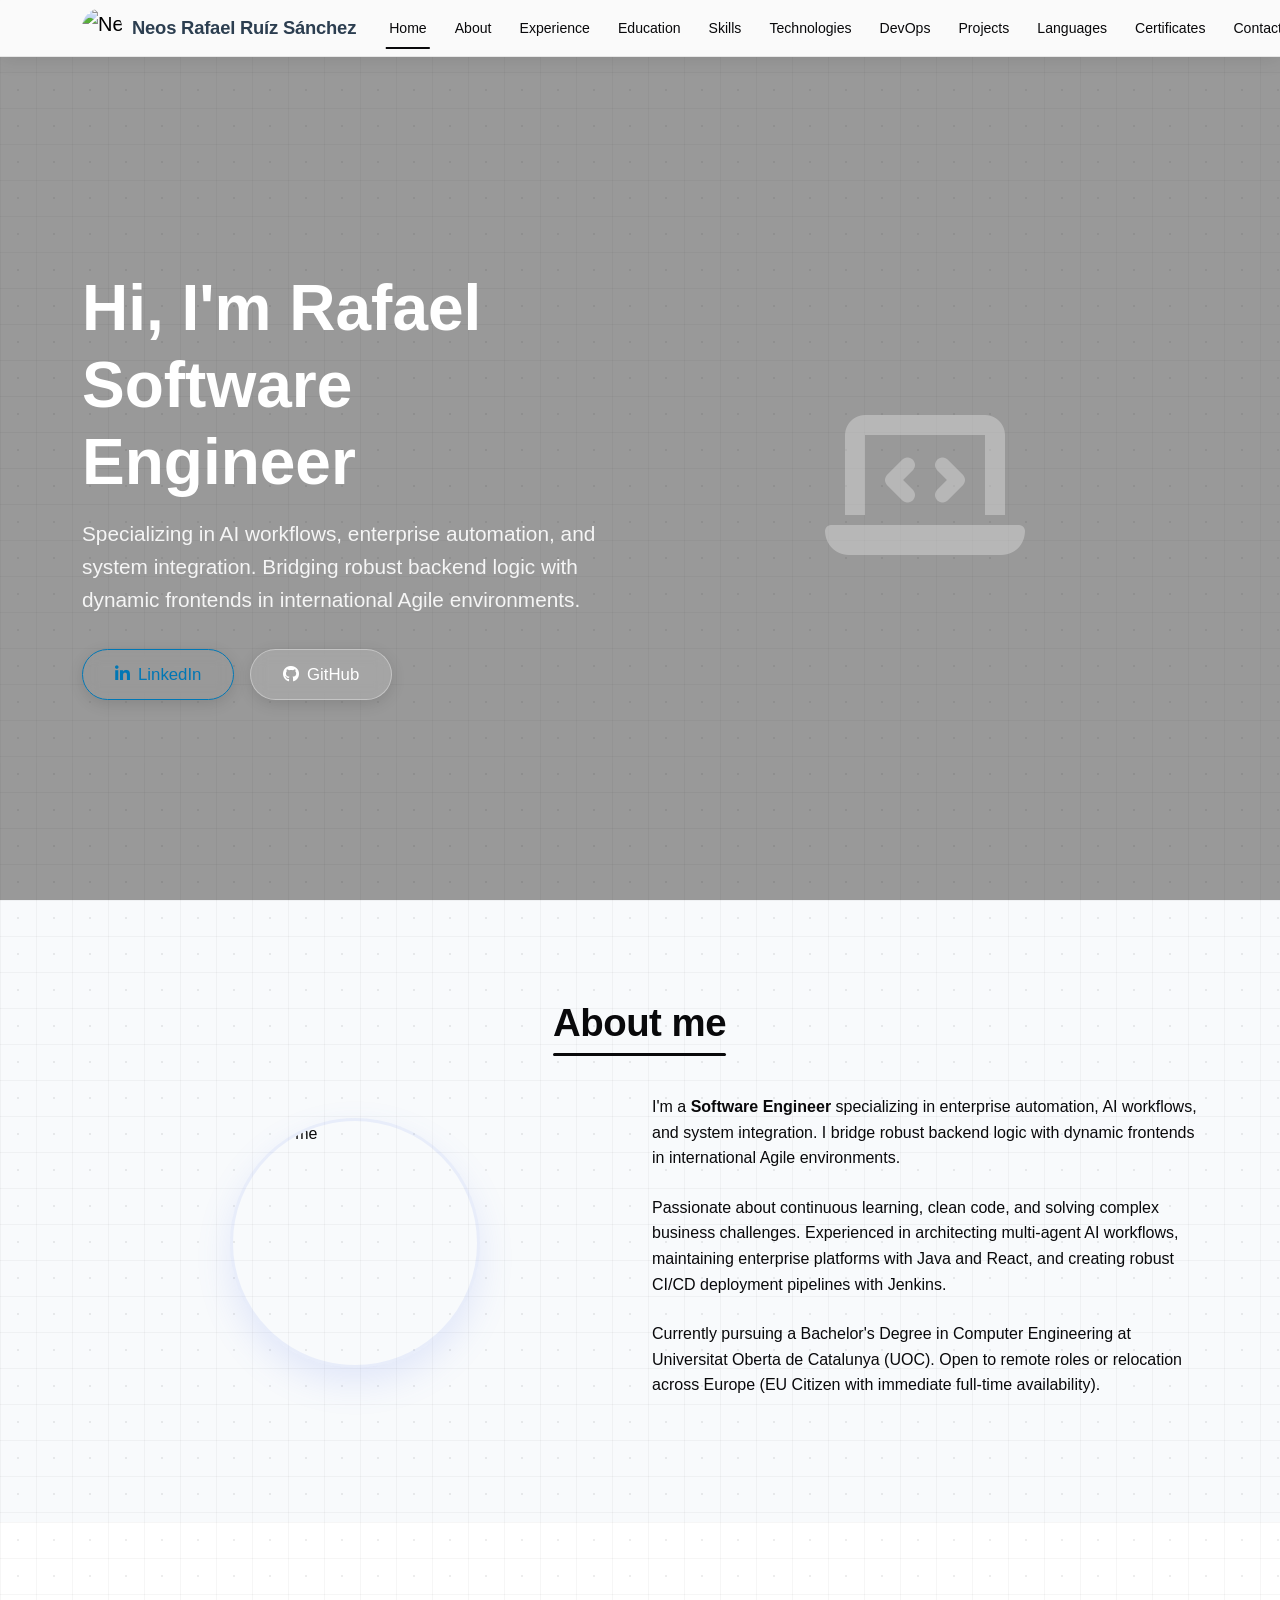
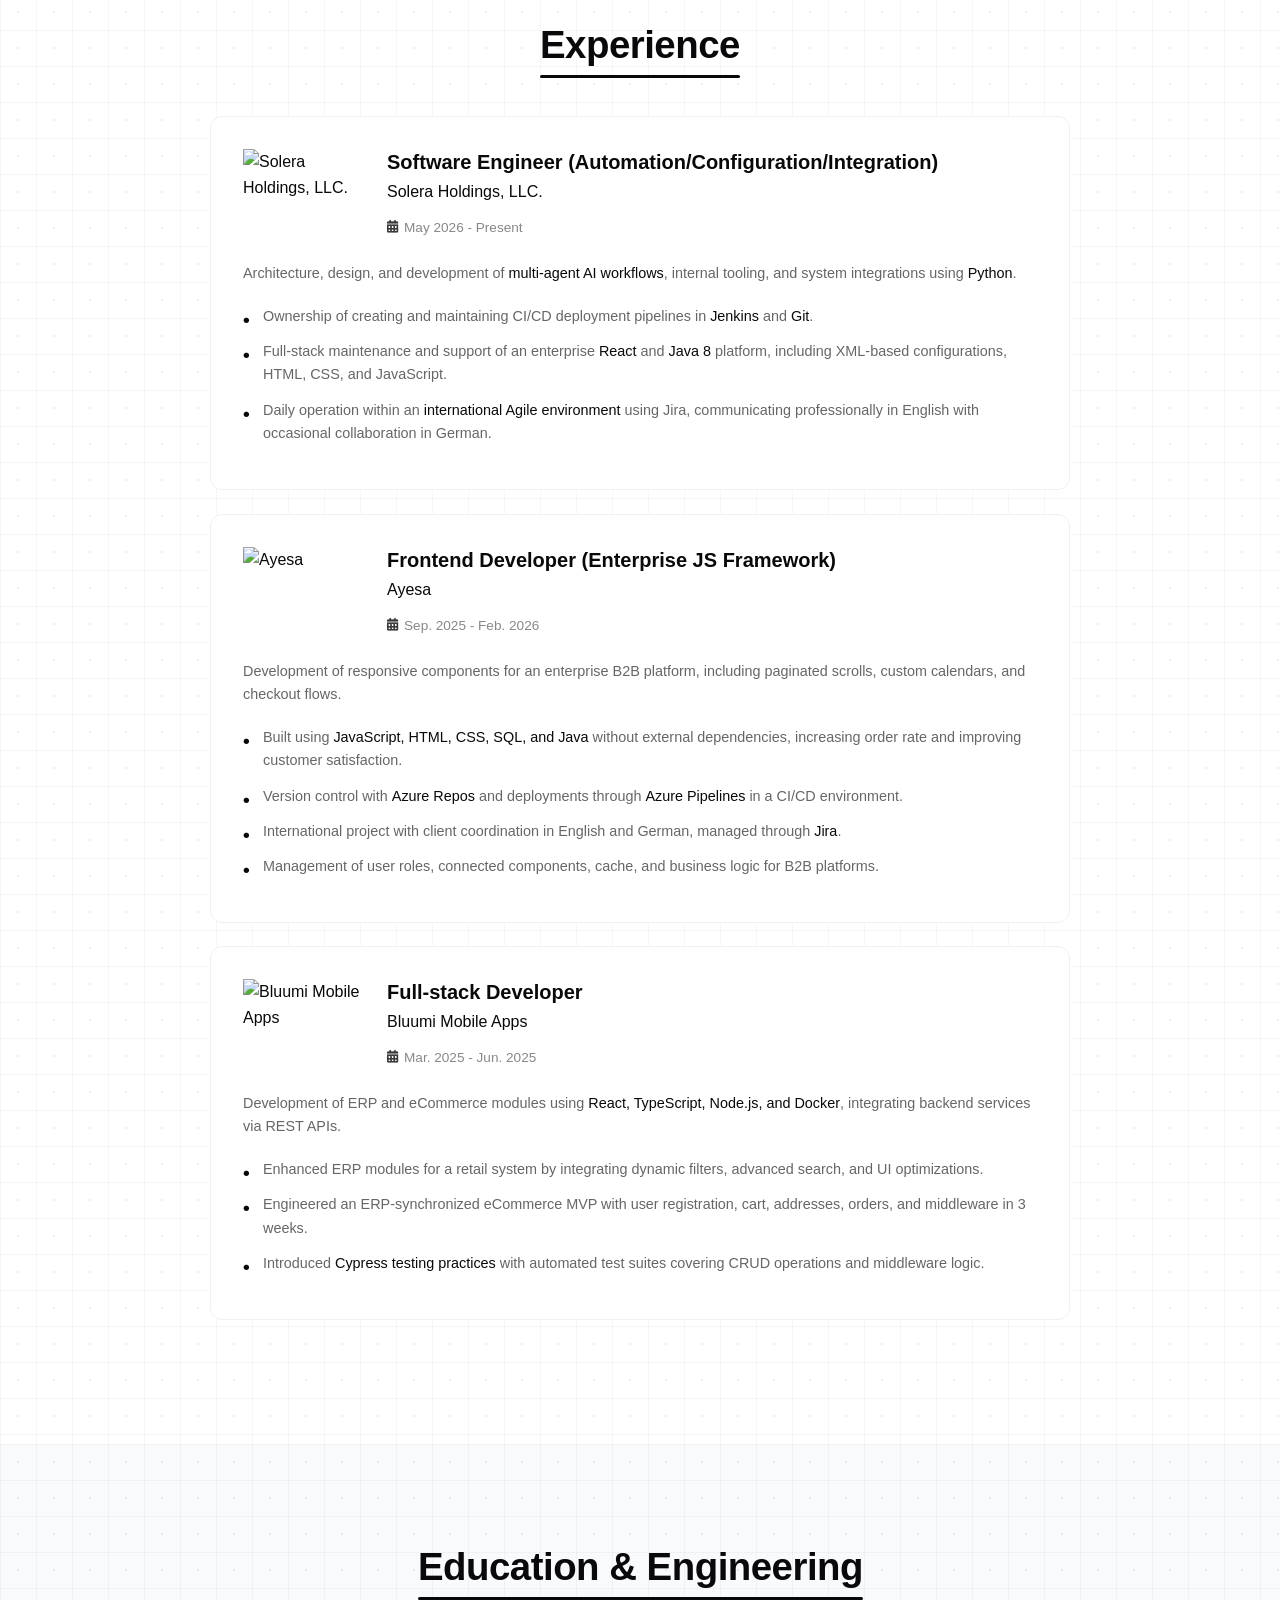
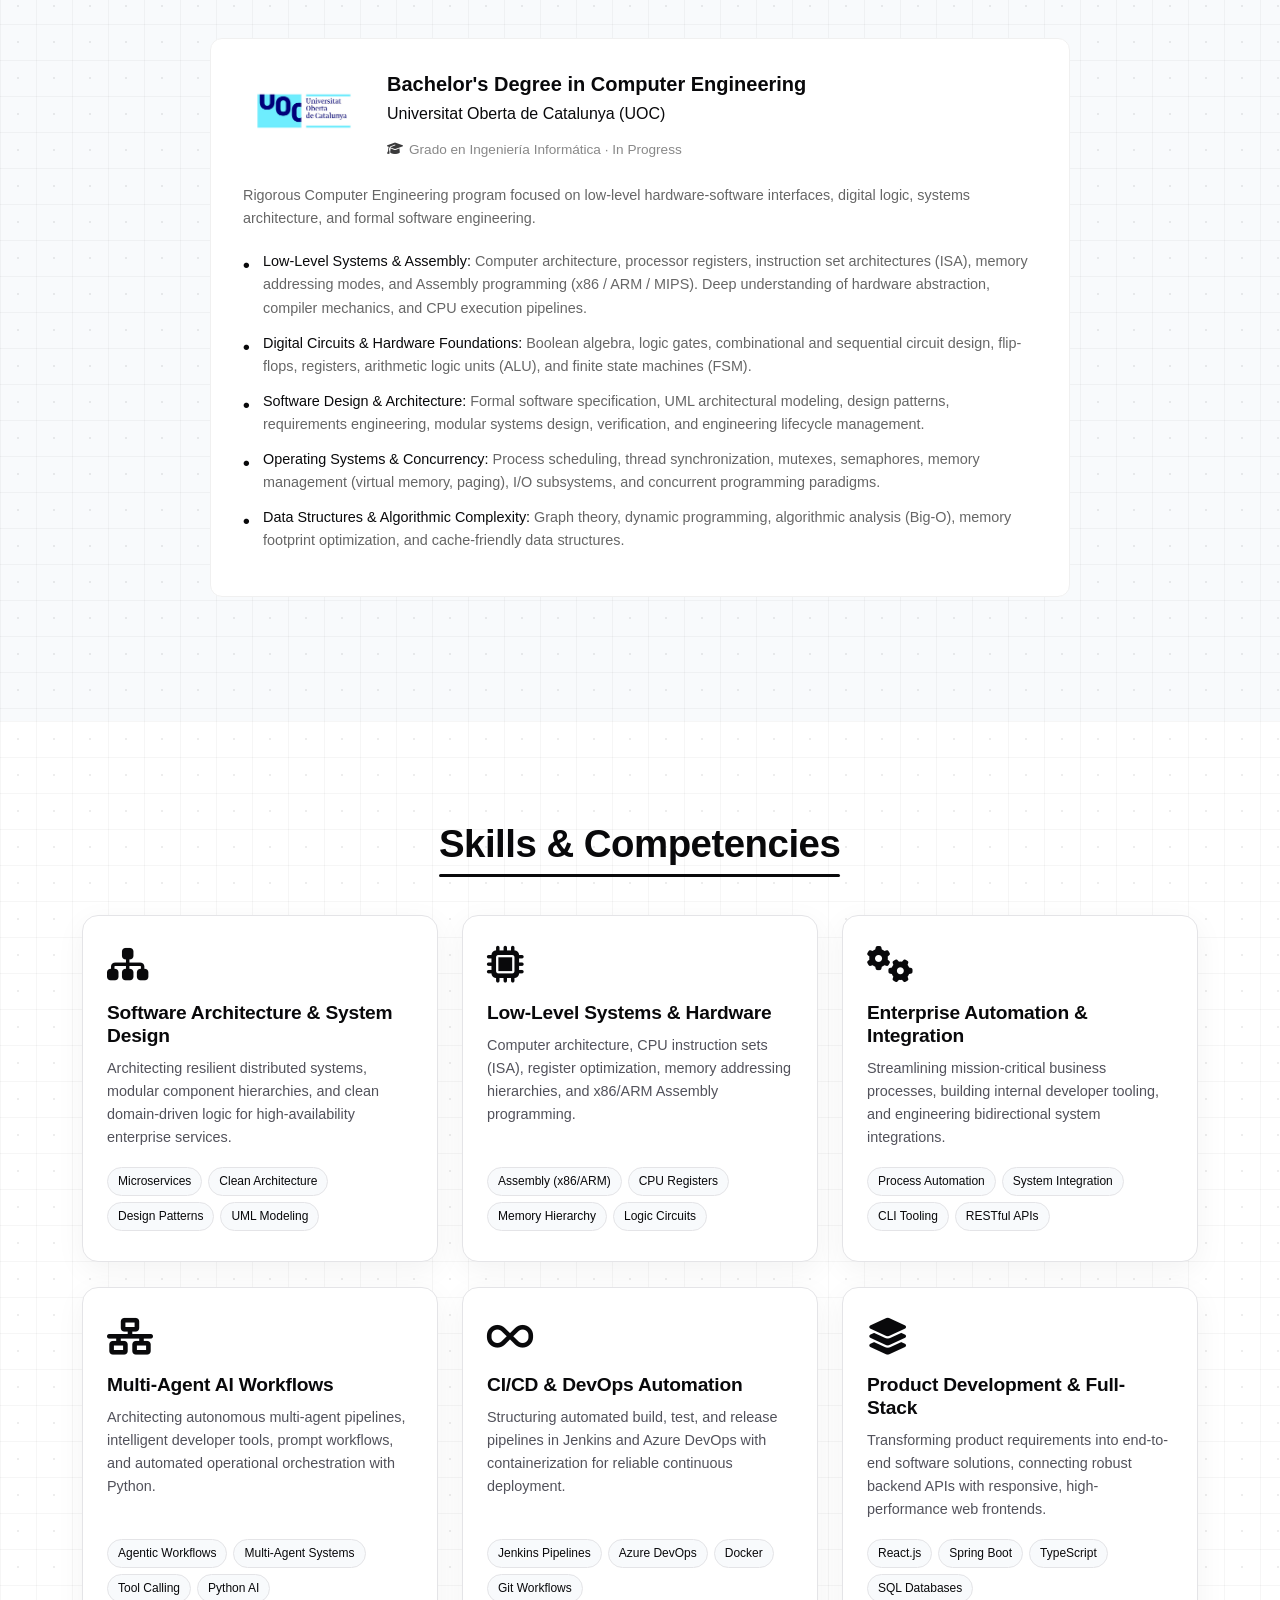
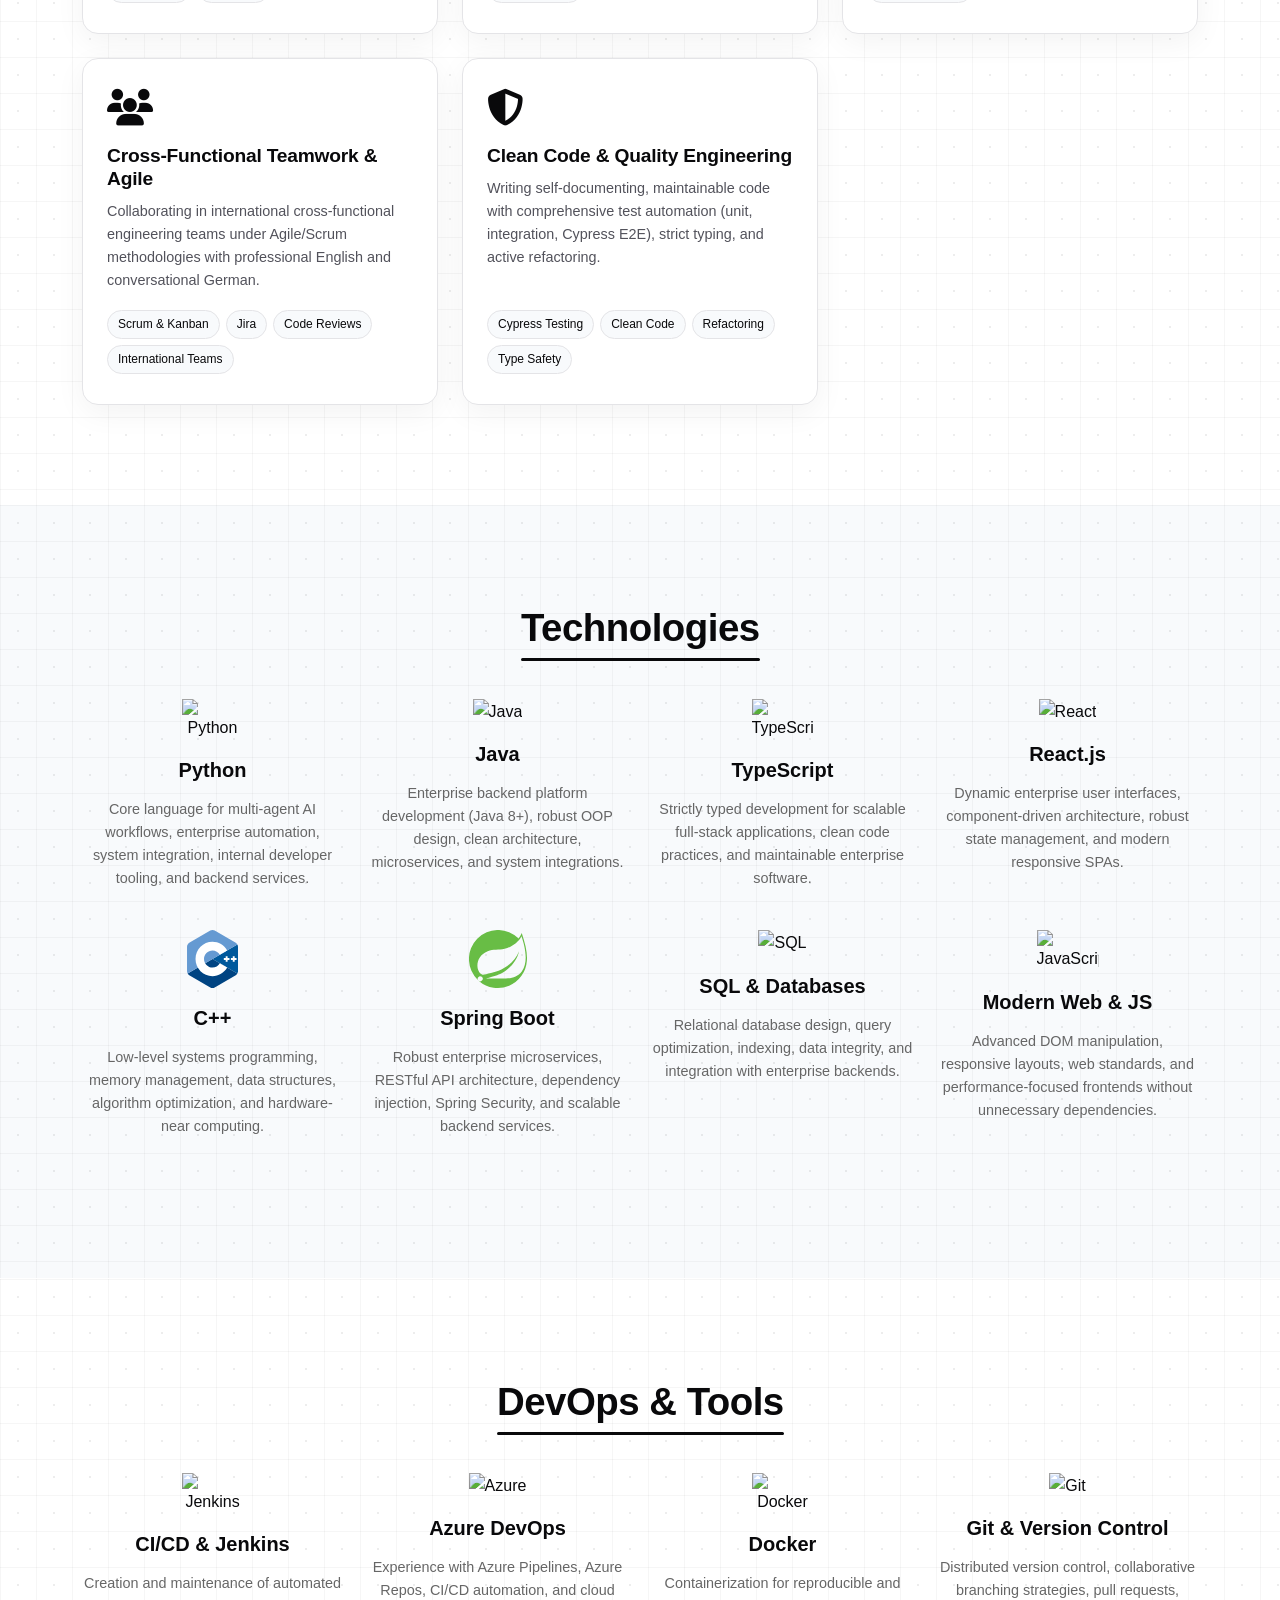
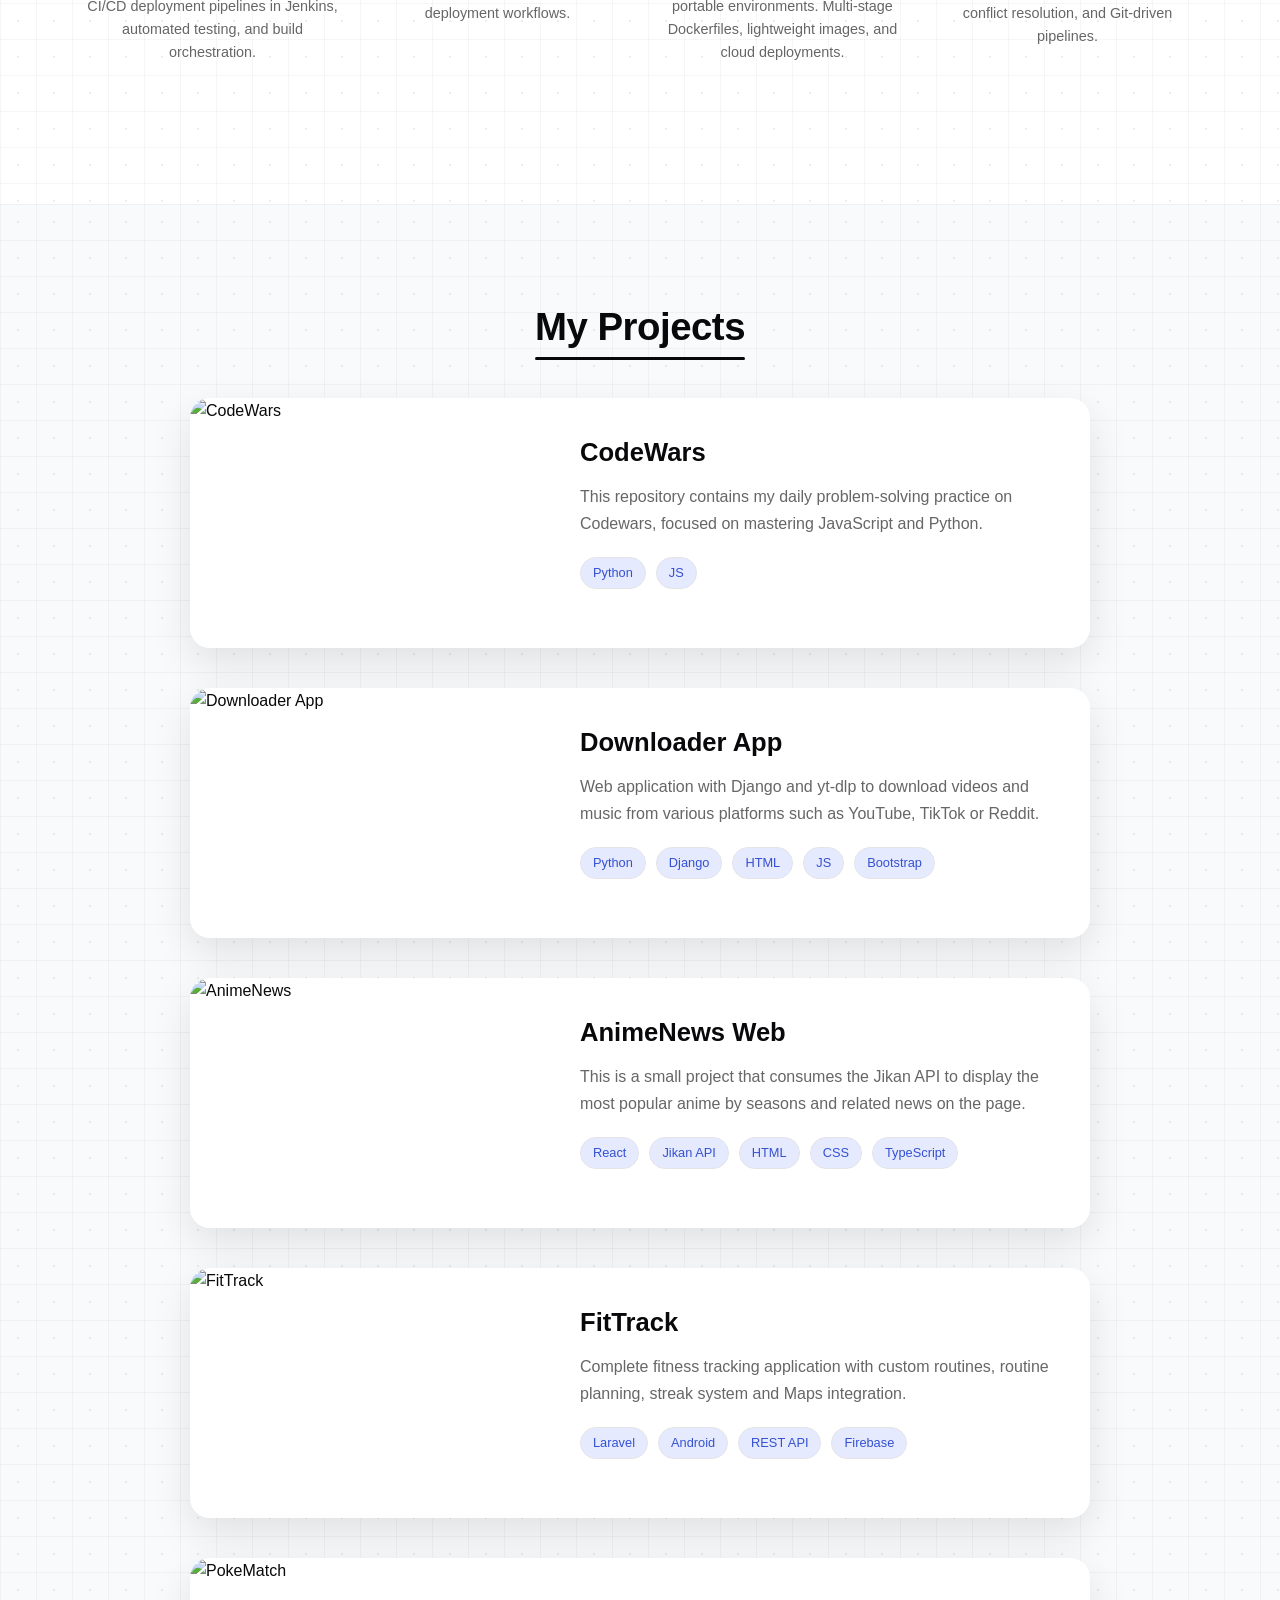
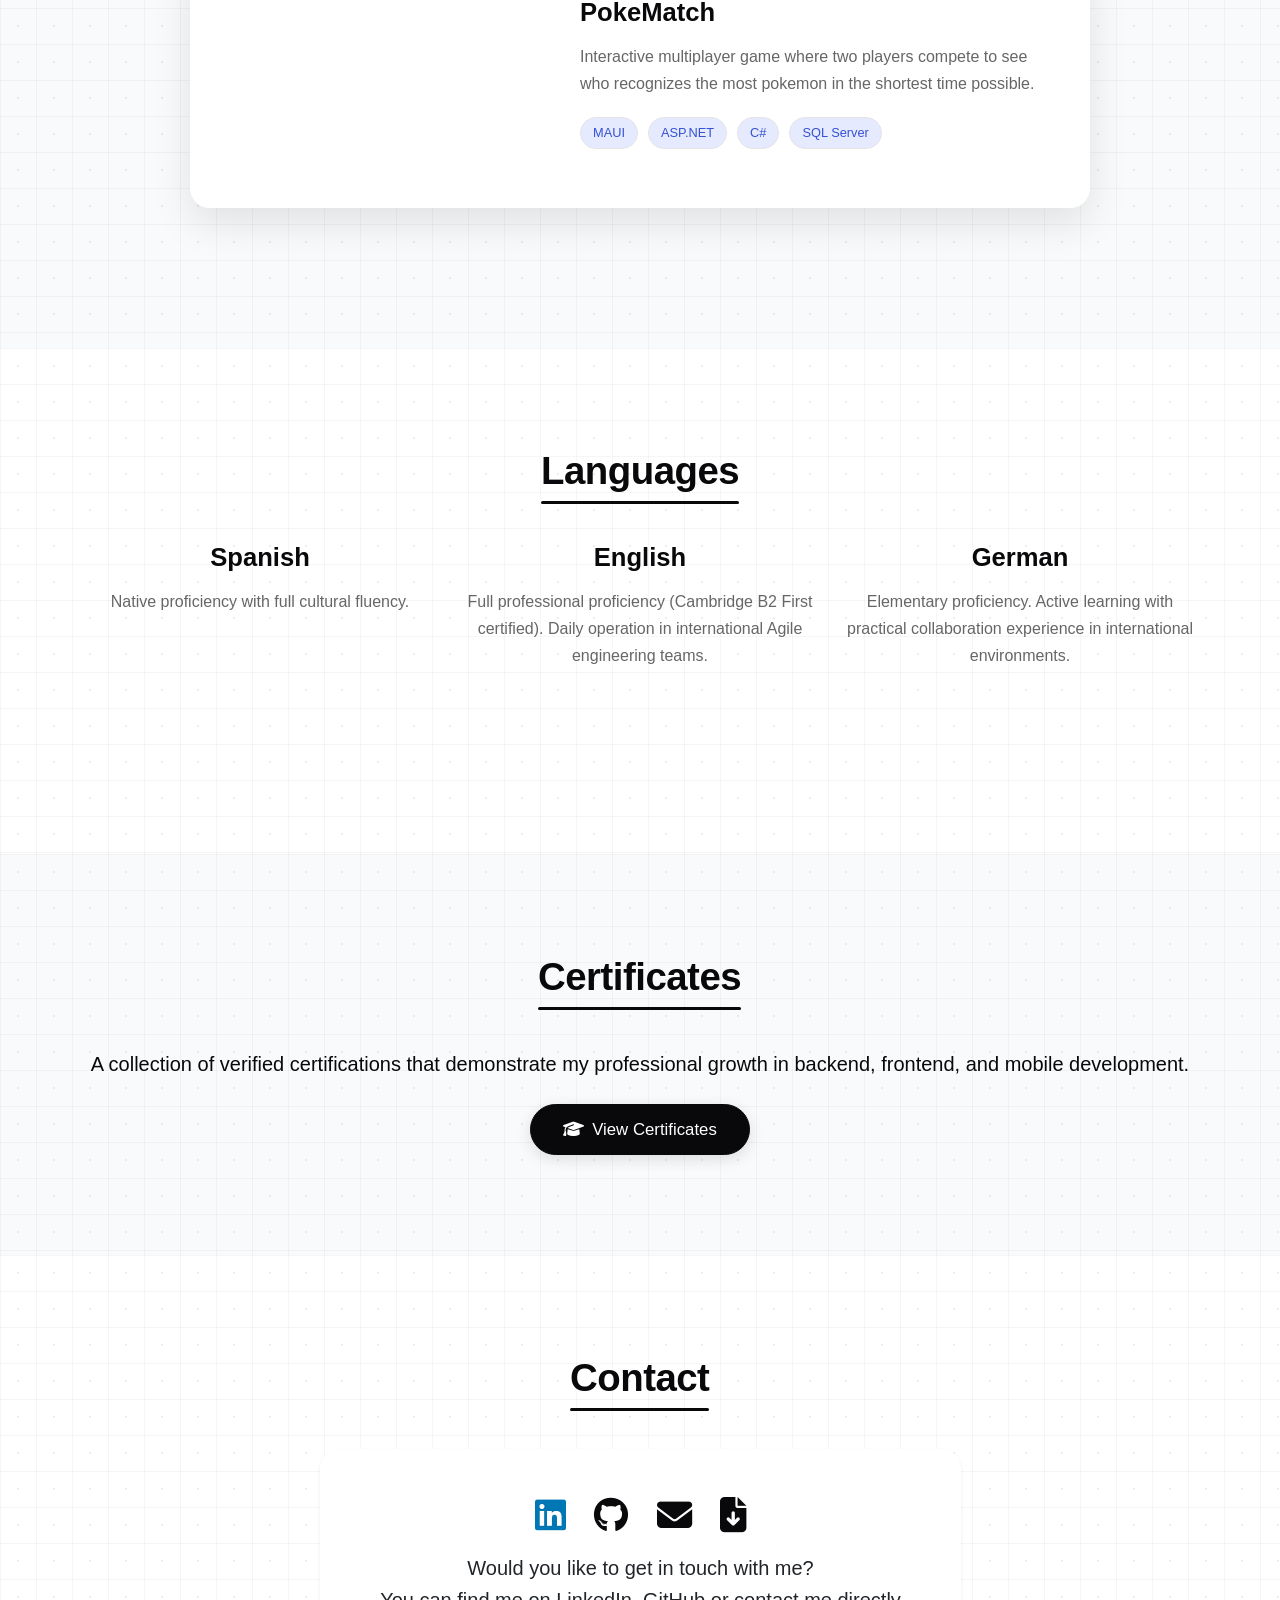
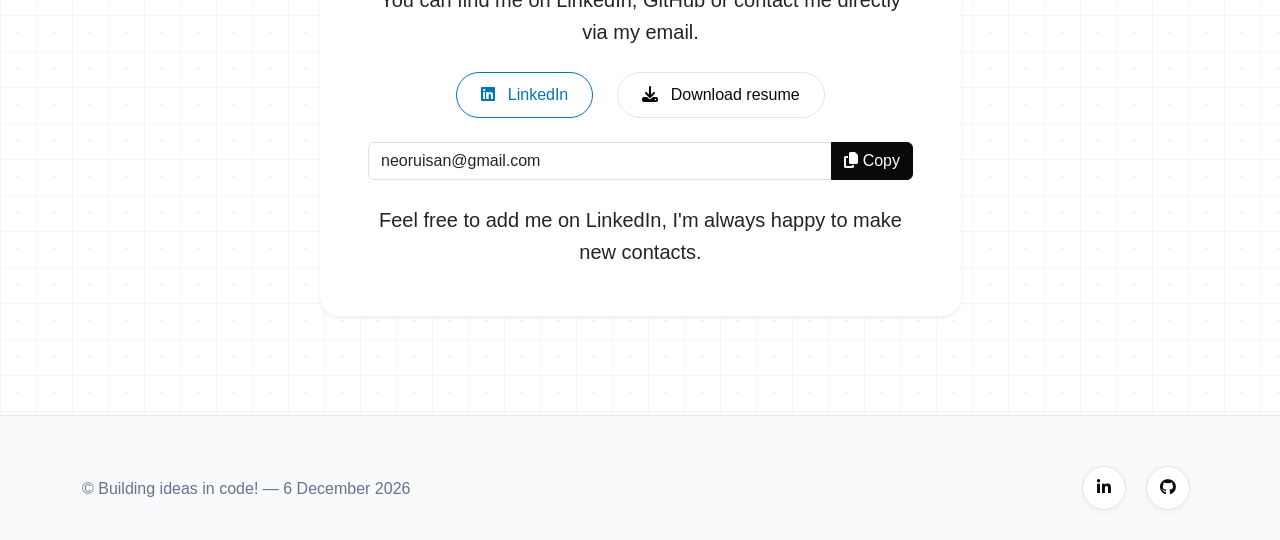
==== index.html @ b0f90d19 "Update portfolio domain and handles to neoruisan-dev, add new assets, and refine styles" ====
<!doctype html>
<html lang="en">
  <head>
    <link rel="preconnect" href="https://cdnjs.cloudflare.com" />
    <link rel="preconnect" href="https://cdn.jsdelivr.net" />

    <link rel="icon" href="img\avatarProfilePic.webp" type="image/x-icon" />
    <meta charset="UTF-8" />
    <meta name="viewport" content="width=device-width, initial-scale=1.0" />
    <meta
      name="description"
      content="Neos Rafael Ruiz Sanchez - Software Engineer specializing in AI Workflows, Enterprise Automation, Python, Java, TypeScript, and CI/CD."
    />

    <!-- Open Graph -->
    <meta
      property="og:title"
      content="Rafael Ruiz Sanchez - Software Engineer | AI Workflows & Automation"
    />
    <meta
      property="og:description"
      content="Portfolio & CV. Software Engineer specializing in AI Workflows, Enterprise Automation, Python, Java, TypeScript, and CI/CD."
    />
    <meta
      property="og:image"
      content="https://neoruisan-dev.github.io/img/socialMediaImage.webp"
    />
    <meta
      property="og:url"
      content="https://neoruisan-dev.github.io/"
    />
    <meta property="og:type" content="website" />

    <!-- Twitter Card -->
    <meta name="twitter:card" content="summary_large_image" />
    <meta name="twitter:site" content="@neoruisan-dev" />
    <meta name="twitter:creator" content="@neoruisan-dev" />
    <meta
      name="twitter:title"
      content="Rafael Ruiz Sanchez - Software Engineer | AI Workflows & Automation"
    />
    <meta name="twitter:description" content="Portfolio & CV. Software Engineer specializing in AI Workflows, Enterprise Automation, Python, Java, TypeScript, and CI/CD." />
    <meta
      name="twitter:image"
      content="https://neoruisan-dev.github.io/img/socialMediaImage.webp"
    />

    <title>Portfolio - Neos Rafael Ruiz Sanchez | Software Engineer</title>
    <link
      rel="preload"
      href="https://cdn.jsdelivr.net/npm/bootstrap@5.3.3/dist/css/bootstrap.min.css"
      as="style"
      onload="
        this.onload = null;
        this.rel = 'stylesheet';
      "
    />
    <noscript>
      <link
        rel="stylesheet"
        href="https://cdn.jsdelivr.net/npm/bootstrap@5.3.3/dist/css/bootstrap.min.css"
      />
    </noscript>

    <link
      rel="preload"
      href="https://cdnjs.cloudflare.com/ajax/libs/font-awesome/6.5.0/css/all.min.css"
      as="style"
      onload="
        this.onload = null;
        this.rel = 'stylesheet';
      "
    />
    <noscript>
      <link
        rel="stylesheet"
        href="https://cdnjs.cloudflare.com/ajax/libs/font-awesome/6.5.0/css/all.min.css"
      />
    </noscript>

    <link
      rel="stylesheet"
      href="https://cdnjs.cloudflare.com/ajax/libs/flag-icons/7.2.3/css/flag-icons.min.css"
    />
    <link rel="stylesheet" href="style.css" />

    <!-- Loading Screen style embeded because of time response -->
    <style>
      #loader-wrapper {
          position: fixed;
          top: 0;
          left: 0;
          width: 100%;
          height: 100%;
          background-color: #ffffff;
          display: flex;
          justify-content: center;
          align-items: center;
          z-index: 9999;
          transition: opacity 0.5s ease; /* fading transition  */
      }

      .loader-icon {
          opacity: 0; 
          animation: 
              fadeIn 0.5s ease-out forwards 0.3s, 
              pulse 1.5s infinite ease-in-out 0.8s;
      }
      @keyframes fadeIn {
          from { opacity: 0; transform: scale(0.8); }
          to { opacity: 1; transform: scale(1); }
      }
      @keyframes pulse {
          0% { transform: scale(1); }
          50% { transform: scale(1.1); }
          100% { transform: scale(1); }
      }
    </style>

  </head>

  <!-- Loading Screen -->
  <div id="loader-wrapper">
        <div class="loader-icon">
            <img src="img/avatarProfilePic.webp" alt="loading" width="50">
        </div>
  </div>

  <body>
    <nav class="navbar navbar-expand-lg navbar-light">
      <div class="container">
        <a class="navbar-brand" href="#home">
          <img
            src="img/profilePic.webp"
            alt="Neos Rafael Ruíz Sánchez"
            class="rounded-circle profile-pic"
          />
          <span class="brand-name">Neos Rafael Ruíz Sánchez</span>
        </a>
        <button
          class="navbar-toggler"
          type="button"
          data-bs-toggle="collapse"
          data-bs-target="#navbarNav"
          aria-label="Abrir menú de navegación"
        >
          <span class="navbar-toggler-icon"></span>
        </button>
        <div class="collapse navbar-collapse" id="navbarNav">
          <ul class="navbar-nav ms-auto">
            <li class="nav-item">
              <a class="nav-link" href="#home">Home</a>
            </li>
            <li class="nav-item">
              <a class="nav-link" href="#about">About</a>
            </li>
            <li class="nav-item">
              <a class="nav-link" href="#experience">Experience</a>
            </li>
            <li class="nav-item">
              <a class="nav-link" href="#education">Education</a>
            </li>
            <li class="nav-item">
              <a class="nav-link" href="#skills">Skills</a>
            </li>
            <li class="nav-item">
              <a class="nav-link" href="#technologies">Technologies</a>
            </li>
            <li class="nav-item">
              <a class="nav-link" href="#devops">DevOps</a>
            </li>
            <li class="nav-item">
              <a class="nav-link" href="#portfolio">Projects</a>
            </li>
            <li class="nav-item">
              <a class="nav-link" href="#languages">Languages</a>
            </li>
            <li class="nav-item">
              <a class="nav-link" href="#certificates">Certificates</a>
            </li>
            <li class="nav-item">
              <a class="nav-link" href="#contact">Contact</a>
            </li>
            <li class="nav-item">
              <a
                class="nav-link"
                href="es/index.html"
                title="Switch to Spanish"
              >
                <span class="fi fi-es"></span>
              </a>
            </li>
          </ul>
        </div>
      </div>
    </nav>

    <section id="home" class="hero">
      <div class="container">
        <div class="row align-items-center">
          <div class="col-lg-6">
            <div class="hero-content">
              <h1>Hi, I'm Rafael<br /><span>Software Engineer</span></h1>
              <p class="lead">
                Specializing in AI workflows, enterprise automation, and system integration.
                Bridging robust backend logic with dynamic frontends in international Agile environments.
              </p>
              <div class="d-flex gap-3 mt-4">
                <a
                  href="https://www.linkedin.com/in/neos-rafael-ru%C3%ADz-s%C3%A1nchez-542453314/"
                  target="_blank"
                  rel="noopener"
                  class="btn btn-hero btn-linkedin"
                >
                  <i class="fab fa-linkedin-in me-2"></i> LinkedIn
                </a>
                <a
                  href="https://github.com/neoruisan-dev"
                  target="_blank"
                  rel="noopener"
                  class="btn btn-hero btn-github"
                >
                  <i class="fab fa-github me-2"></i> GitHub
                </a>
              </div>
            </div>
          </div>
          <div
            class="col-lg-6 d-flex justify-content-center align-items-center"
          >
            <div class="hero-image">
              <i class="fas fa-laptop-code icon-blur"></i>
            </div>
          </div>
        </div>
      </div>
    </section>

    <section id="about" class="section-padding">
      <h2 class="section-title fade-in">About me</h2>
      <div class="container">
        <div class="row align-items-center">
          <div class="col-lg-6 fade-in">
            <img
              src="img/profilePic.webp"
              alt="About me"
              class="img-fluid about-img"
            />
          </div>
          <div class="col-lg-6 fade-in">
            <p class="mb-4">
              I'm a <strong>Software Engineer</strong> specializing in enterprise automation,
              AI workflows, and system integration. I bridge robust backend logic with dynamic
              frontends in international Agile environments.
            </p>
            <p class="mb-4">
              Passionate about continuous learning, clean code, and solving complex business
              challenges. Experienced in architecting multi-agent AI workflows, maintaining enterprise
              platforms with Java and React, and creating robust CI/CD deployment pipelines with Jenkins.
            </p>
            <p class="mb-4">
              Currently pursuing a Bachelor's Degree in Computer Engineering at Universitat Oberta de
              Catalunya (UOC). Open to remote roles or relocation across Europe (EU Citizen with immediate
              full-time availability).
            </p>
          </div>
        </div>
      </div>
    </section>

    <section id="experience" class="section-padding">
      <div class="container">
        <h2 class="section-title fade-in">Experience</h2>
        <div class="experience-timeline">
          <!-- Solera Holdings, LLC. -->
          <div class="experience-item fade-in">
            <div class="experience-header">
              <img
                src="img/solera.svg"
                alt="Solera Holdings, LLC."
                class="company-logo"
              />
              <div class="experience-info">
                <h3>Software Engineer (Automation/Configuration/Integration)</h3>
                <div class="company-name">Solera Holdings, LLC.</div>
                <div class="experience-meta">
                  <div class="meta-item">
                    <i class="fas fa-calendar-alt"></i>
                    <span>May 2026 - Present</span>
                  </div>
                </div>
              </div>
            </div>
            <div class="experience-description">
              <p>
                Architecture, design, and development of <strong>multi-agent AI workflows</strong>,
                internal tooling, and system integrations using <strong>Python</strong>.
              </p>
              <ul>
                <li>
                  Ownership of creating and maintaining CI/CD deployment pipelines in
                  <strong>Jenkins</strong> and <strong>Git</strong>.
                </li>
                <li>
                  Full-stack maintenance and support of an enterprise
                  <strong>React</strong> and <strong>Java 8</strong> platform, including
                  XML-based configurations, HTML, CSS, and JavaScript.
                </li>
                <li>
                  Daily operation within an <strong>international Agile environment</strong>
                  using Jira, communicating professionally in English with occasional collaboration in German.
                </li>
              </ul>
            </div>
          </div>

          <!-- Ayesa -->
          <div class="experience-item fade-in">
            <div class="experience-header">
              <img src="img/ayesa.webp" alt="Ayesa" class="company-logo" />
              <div class="experience-info">
                <h3>Frontend Developer (Enterprise JS Framework)</h3>
                <div class="company-name">Ayesa</div>
                <div class="experience-meta">
                  <div class="meta-item">
                    <i class="fas fa-calendar-alt"></i>
                    <span>Sep. 2025 - Feb. 2026</span>
                  </div>
                </div>
              </div>
            </div>
            <div class="experience-description">
              <p>
                Development of responsive components for an enterprise B2B platform,
                including paginated scrolls, custom calendars, and checkout flows.
              </p>

              <ul>
                <li>
                  Built using <strong>JavaScript, HTML, CSS, SQL, and Java</strong>
                  without external dependencies, increasing order rate and improving customer satisfaction.
                </li>
                <li>
                  Version control with <strong>Azure Repos</strong> and deployments through
                  <strong>Azure Pipelines</strong> in a CI/CD environment.
                </li>
                <li>
                  International project with client coordination in English and German, managed through <strong>Jira</strong>.
                </li>
                <li>
                  Management of user roles, connected components, cache, and business logic for B2B platforms.
                </li>
              </ul>
            </div>
          </div>

          <!-- Bluumi Mobile Apps -->
          <div class="experience-item fade-in">
            <div class="experience-header">
              <img
                src="img/bluumi.webp"
                alt="Bluumi Mobile Apps"
                class="company-logo"
              />
              <div class="experience-info">
                <h3>Full-stack Developer</h3>
                <div class="company-name">Bluumi Mobile Apps</div>
                <div class="experience-meta">
                  <div class="meta-item">
                    <i class="fas fa-calendar-alt"></i>
                    <span>Mar. 2025 - Jun. 2025</span>
                  </div>
                </div>
              </div>
            </div>
            <div class="experience-description">
              <p>
                Development of ERP and eCommerce modules using
                <strong>React, TypeScript, Node.js, and Docker</strong>,
                integrating backend services via REST APIs.
              </p>
              <ul>
                <li>
                  Enhanced ERP modules for a retail system by integrating dynamic filters, advanced search, and UI optimizations.
                </li>
                <li>
                  Engineered an ERP-synchronized eCommerce MVP with user registration, cart, addresses, orders, and middleware in 3 weeks.
                </li>
                <li>
                  Introduced <strong>Cypress testing practices</strong> with automated test suites covering CRUD operations and middleware logic.
                </li>
              </ul>
            </div>
          </div>
        </div>
      </div>
    </section>

    <section id="education" class="section-padding fade-in">
      <div class="container">
        <h2 class="section-title fade-in">Education & Engineering</h2>
        <div class="education-timeline">
          <div class="experience-item fade-in">
            <div class="experience-header">
              <img
                src="img/uoc.jpg"
                alt="Universitat Oberta de Catalunya"
                class="company-logo"
              />
              <div class="experience-info">
                <h3>Bachelor's Degree in Computer Engineering</h3>
                <div class="company-name">Universitat Oberta de Catalunya (UOC)</div>
                <div class="experience-meta">
                  <div class="meta-item">
                    <i class="fas fa-graduation-cap"></i>
                    <span>Grado en Ingeniería Informática · In Progress</span>
                  </div>
                </div>
              </div>
            </div>
            <div class="experience-description">
              <p>
                Rigorous Computer Engineering program focused on low-level hardware-software interfaces,
                digital logic, systems architecture, and formal software engineering.
              </p>
              <ul>
                <li>
                  <strong>Low-Level Systems & Assembly:</strong> Computer architecture, processor registers, instruction set architectures (ISA), memory addressing modes, and Assembly programming (x86 / ARM / MIPS). Deep understanding of hardware abstraction, compiler mechanics, and CPU execution pipelines.
                </li>
                <li>
                  <strong>Digital Circuits & Hardware Foundations:</strong> Boolean algebra, logic gates, combinational and sequential circuit design, flip-flops, registers, arithmetic logic units (ALU), and finite state machines (FSM).
                </li>
                <li>
                  <strong>Software Design & Architecture:</strong> Formal software specification, UML architectural modeling, design patterns, requirements engineering, modular systems design, verification, and engineering lifecycle management.
                </li>
                <li>
                  <strong>Operating Systems & Concurrency:</strong> Process scheduling, thread synchronization, mutexes, semaphores, memory management (virtual memory, paging), I/O subsystems, and concurrent programming paradigms.
                </li>
                <li>
                  <strong>Data Structures & Algorithmic Complexity:</strong> Graph theory, dynamic programming, algorithmic analysis (Big-O), memory footprint optimization, and cache-friendly data structures.
                </li>
              </ul>
            </div>
          </div>
        </div>
      </div>
    </section>

    <section id="skills" class="section-padding fade-in">
      <div class="container text-center">
        <h2 class="section-title fade-in">Skills & Competencies</h2>
        <div class="skills-grid">
          <!-- Card 1: Software Architecture -->
          <div class="skill-card fade-in">
            <div class="text-start">
              <i class="fas fa-sitemap skill-card-icon"></i>
              <h3 class="skill-card-title">Software Architecture & System Design</h3>
              <p class="skill-card-desc">
                Architecting resilient distributed systems, modular component hierarchies, and clean domain-driven logic for high-availability enterprise services.
              </p>
            </div>
            <div class="skill-card-tags">
              <span class="skill-card-badge">Microservices</span>
              <span class="skill-card-badge">Clean Architecture</span>
              <span class="skill-card-badge">Design Patterns</span>
              <span class="skill-card-badge">UML Modeling</span>
            </div>
          </div>

          <!-- Card 2: Low-Level Systems -->
          <div class="skill-card fade-in">
            <div class="text-start">
              <i class="fas fa-microchip skill-card-icon"></i>
              <h3 class="skill-card-title">Low-Level Systems & Hardware</h3>
              <p class="skill-card-desc">
                Computer architecture, CPU instruction sets (ISA), register optimization, memory addressing hierarchies, and x86/ARM Assembly programming.
              </p>
            </div>
            <div class="skill-card-tags">
              <span class="skill-card-badge">Assembly (x86/ARM)</span>
              <span class="skill-card-badge">CPU Registers</span>
              <span class="skill-card-badge">Memory Hierarchy</span>
              <span class="skill-card-badge">Logic Circuits</span>
            </div>
          </div>

          <!-- Card 3: Enterprise Automation -->
          <div class="skill-card fade-in">
            <div class="text-start">
              <i class="fas fa-cogs skill-card-icon"></i>
              <h3 class="skill-card-title">Enterprise Automation & Integration</h3>
              <p class="skill-card-desc">
                Streamlining mission-critical business processes, building internal developer tooling, and engineering bidirectional system integrations.
              </p>
            </div>
            <div class="skill-card-tags">
              <span class="skill-card-badge">Process Automation</span>
              <span class="skill-card-badge">System Integration</span>
              <span class="skill-card-badge">CLI Tooling</span>
              <span class="skill-card-badge">RESTful APIs</span>
            </div>
          </div>

          <!-- Card 4: Multi-Agent AI -->
          <div class="skill-card fade-in">
            <div class="text-start">
              <i class="fas fa-network-wired skill-card-icon"></i>
              <h3 class="skill-card-title">Multi-Agent AI Workflows</h3>
              <p class="skill-card-desc">
                Architecting autonomous multi-agent pipelines, intelligent developer tools, prompt workflows, and automated operational orchestration with Python.
              </p>
            </div>
            <div class="skill-card-tags">
              <span class="skill-card-badge">Agentic Workflows</span>
              <span class="skill-card-badge">Multi-Agent Systems</span>
              <span class="skill-card-badge">Tool Calling</span>
              <span class="skill-card-badge">Python AI</span>
            </div>
          </div>

          <!-- Card 5: CI/CD & DevOps -->
          <div class="skill-card fade-in">
            <div class="text-start">
              <i class="fas fa-infinity skill-card-icon"></i>
              <h3 class="skill-card-title">CI/CD & DevOps Automation</h3>
              <p class="skill-card-desc">
                Structuring automated build, test, and release pipelines in Jenkins and Azure DevOps with containerization for reliable continuous deployment.
              </p>
            </div>
            <div class="skill-card-tags">
              <span class="skill-card-badge">Jenkins Pipelines</span>
              <span class="skill-card-badge">Azure DevOps</span>
              <span class="skill-card-badge">Docker</span>
              <span class="skill-card-badge">Git Workflows</span>
            </div>
          </div>

          <!-- Card 6: Product Development -->
          <div class="skill-card fade-in">
            <div class="text-start">
              <i class="fas fa-layer-group skill-card-icon"></i>
              <h3 class="skill-card-title">Product Development & Full-Stack</h3>
              <p class="skill-card-desc">
                Transforming product requirements into end-to-end software solutions, connecting robust backend APIs with responsive, high-performance web frontends.
              </p>
            </div>
            <div class="skill-card-tags">
              <span class="skill-card-badge">React.js</span>
              <span class="skill-card-badge">Spring Boot</span>
              <span class="skill-card-badge">TypeScript</span>
              <span class="skill-card-badge">SQL Databases</span>
            </div>
          </div>

          <!-- Card 7: Cross-Functional Teamwork -->
          <div class="skill-card fade-in">
            <div class="text-start">
              <i class="fas fa-users skill-card-icon"></i>
              <h3 class="skill-card-title">Cross-Functional Teamwork & Agile</h3>
              <p class="skill-card-desc">
                Collaborating in international cross-functional engineering teams under Agile/Scrum methodologies with professional English and conversational German.
              </p>
            </div>
            <div class="skill-card-tags">
              <span class="skill-card-badge">Scrum & Kanban</span>
              <span class="skill-card-badge">Jira</span>
              <span class="skill-card-badge">Code Reviews</span>
              <span class="skill-card-badge">International Teams</span>
            </div>
          </div>

          <!-- Card 8: Clean Code & Quality -->
          <div class="skill-card fade-in">
            <div class="text-start">
              <i class="fas fa-shield-alt skill-card-icon"></i>
              <h3 class="skill-card-title">Clean Code & Quality Engineering</h3>
              <p class="skill-card-desc">
                Writing self-documenting, maintainable code with comprehensive test automation (unit, integration, Cypress E2E), strict typing, and active refactoring.
              </p>
            </div>
            <div class="skill-card-tags">
              <span class="skill-card-badge">Cypress Testing</span>
              <span class="skill-card-badge">Clean Code</span>
              <span class="skill-card-badge">Refactoring</span>
              <span class="skill-card-badge">Type Safety</span>
            </div>
          </div>
        </div>
      </div>
    </section>

    <section id="technologies" class="section-padding fade-in">
      <div class="container">
        <h2 class="section-title fade-in">Technologies</h2>

        <div class="row">
          <!-- Python -->
          <div class="col-md-3 col-sm-6 mb-4 text-center">
            <img
              src="https://www.vectorlogo.zone/logos/python/python-icon.svg"
              alt="Python"
              class="icon-python mb-2"
              width="58"
              height="58"
            />
            <h5>Python</h5>
            <p>
              Core language for multi-agent AI workflows, enterprise automation,
              system integration, internal developer tooling, and backend services.
            </p>
          </div>

          <!-- Java -->
          <div class="col-md-3 col-sm-6 mb-4 text-center">
            <img
              src="https://www.vectorlogo.zone/logos/java/java-icon.svg"
              alt="Java"
              class="icon-java mb-2"
              width="58"
              height="58"
            />
            <h5>Java</h5>
            <p>
              Enterprise backend platform development (Java 8+), robust OOP design,
              clean architecture, microservices, and system integrations.
            </p>
          </div>

          <!-- TypeScript -->
          <div class="col-md-3 col-sm-6 mb-4 text-center">
            <img
              src="https://raw.githubusercontent.com/remojansen/logo.ts/master/ts.svg"
              alt="TypeScript"
              class="icon-ts mb-2"
              width="58"
              height="58"
            />
            <h5>TypeScript</h5>
            <p>
              Strictly typed development for scalable full-stack applications,
              clean code practices, and maintainable enterprise software.
            </p>
          </div>

          <!-- React.js -->
          <div class="col-md-3 col-sm-6 mb-4 text-center">
            <img
              src="https://www.vectorlogo.zone/logos/reactjs/reactjs-icon.svg"
              alt="React"
              class="icon-react mb-2"
              width="58"
              height="58"
            />
            <h5>React.js</h5>
            <p>
              Dynamic enterprise user interfaces, component-driven architecture,
              robust state management, and modern responsive SPAs.
            </p>
          </div>

          <!-- C++ -->
          <div class="col-md-3 col-sm-6 mb-4 text-center">
            <img
              src="img/cpp.svg"
              alt="C++"
              class="icon-cpp mb-2"
              width="58"
              height="58"
            />
            <h5>C++</h5>
            <p>
              Low-level systems programming, memory management, data structures,
              algorithm optimization, and hardware-near computing.
            </p>
          </div>

          <!-- Spring Boot -->
          <div class="col-md-3 col-sm-6 mb-4 text-center">
            <img
              src="img/springboot.svg"
              alt="Spring Boot"
              class="icon-springboot mb-2"
              width="58"
              height="58"
            />
            <h5>Spring Boot</h5>
            <p>
              Robust enterprise microservices, RESTful API architecture, dependency injection,
              Spring Security, and scalable backend services.
            </p>
          </div>

          <!-- SQL -->
          <div class="col-md-3 col-sm-6 mb-4 text-center">
            <img
              src="https://www.vectorlogo.zone/logos/mysql/mysql-icon.svg"
              alt="SQL"
              class="icon-sql mb-2"
              width="58"
              height="58"
            />
            <h5>SQL & Databases</h5>
            <p>
              Relational database design, query optimization, indexing,
              data integrity, and integration with enterprise backends.
            </p>
          </div>

          <!-- Modern Web & JS -->
          <div class="col-md-3 col-sm-6 mb-4 text-center">
            <img
              src="https://www.vectorlogo.zone/logos/javascript/javascript-icon.svg"
              alt="JavaScript"
              class="icon-js mb-2"
              width="58"
              height="58"
            />
            <h5>Modern Web & JS</h5>
            <p>
              Advanced DOM manipulation, responsive layouts, web standards,
              and performance-focused frontends without unnecessary dependencies.
            </p>
          </div>
        </div>
      </div>
    </section>

    <section id="devops" class="section-padding fade-in">
      <div class="container">
        <h2 class="section-title fade-in">DevOps & Tools</h2>

        <div class="row">
          <!-- CI/CD & Jenkins -->
          <div class="col-md-3 col-sm-6 mb-4 text-center">
            <img
              src="img/jenkins.svg"
              alt="Jenkins"
              class="icon-jenkins mb-2"
              width="58"
              height="58"
            />
            <h5>CI/CD & Jenkins</h5>
            <p>
              Creation and maintenance of automated CI/CD deployment pipelines
              in Jenkins, automated testing, and build orchestration.
            </p>
          </div>

          <!-- Azure DevOps -->
          <div class="col-md-3 col-sm-6 mb-4 text-center">
            <img
              src="https://www.vectorlogo.zone/logos/microsoft_azure/microsoft_azure-icon.svg"
              alt="Azure"
              class="icon-azure mb-2"
              width="58"
              height="58"
            />
            <h5>Azure DevOps</h5>
            <p>
              Experience with Azure Pipelines, Azure Repos, CI/CD automation,
              and cloud deployment workflows.
            </p>
          </div>

          <!-- Docker -->
          <div class="col-md-3 col-sm-6 mb-4 text-center">
            <img
              src="https://www.vectorlogo.zone/logos/docker/docker-icon.svg"
              alt="Docker"
              class="icon-docker mb-2"
              width="58"
              height="58"
            />
            <h5>Docker</h5>
            <p>
              Containerization for reproducible and portable environments.
              Multi-stage Dockerfiles, lightweight images, and cloud deployments.
            </p>
          </div>

          <!-- Git & CI/CD -->
          <div class="col-md-3 col-sm-6 mb-4 text-center">
            <img
              src="https://www.vectorlogo.zone/logos/git-scm/git-scm-icon.svg"
              alt="Git"
              class="icon-git mb-2"
              width="58"
              height="58"
            />
            <h5>Git & Version Control</h5>
            <p>
              Distributed version control, collaborative branching strategies,
              pull requests, conflict resolution, and Git-driven pipelines.
            </p>
          </div>
        </div>
      </div>
    </section>

    <section id="portfolio" class="section-padding fade-in">
      <div class="container">
        <h2 class="section-title fade-in">My Projects</h2>
        <div class="portfolio-container">
          <div class="portfolio-item">
            <div class="portfolio-img-container">
              <img
                src="img/codeWars.webp"
                alt="CodeWars"
                class="portfolio-img"
              />
              <div class="portfolio-overlay">
                <a
                  href="https://github.com/neoruisan-dev/codewars-katas"
                  class="portfolio-link"
                >
                  <i class="fab fa-github"></i> View on GitHub
                </a>
              </div>
            </div>
            <div class="portfolio-content">
              <h3 class="portfolio-title">CodeWars</h3>
              <p class="portfolio-description">
                This repository contains my daily problem-solving practice on
                Codewars, focused on mastering JavaScript and Python.
              </p>
              <div class="portfolio-tech">
                <span class="tech-badge">Python</span>
                <span class="tech-badge">JS</span>
              </div>
            </div>
          </div>
          <div class="portfolio-item">
            <div class="portfolio-img-container">
              <img
                src="img/downloaderApp.webp"
                alt="Downloader App"
                class="portfolio-img"
              />
              <div class="portfolio-overlay">
                <a
                  href="https://github.com/neoruisan-dev/videoFetch-yt-downloader-django"
                  class="portfolio-link"
                >
                  <i class="fab fa-github"></i> View on GitHub
                </a>
              </div>
            </div>
            <div class="portfolio-content">
              <h3 class="portfolio-title">Downloader App</h3>
              <p class="portfolio-description">
                Web application with Django and yt-dlp to download videos and
                music from various platforms such as YouTube, TikTok or Reddit.
              </p>
              <div class="portfolio-tech">
                <span class="tech-badge">Python</span>
                <span class="tech-badge">Django</span>
                <span class="tech-badge">HTML</span>
                <span class="tech-badge">JS</span>
                <span class="tech-badge">Bootstrap</span>
              </div>
            </div>
          </div>
          <div class="portfolio-item">
            <div class="portfolio-img-container">
              <img
                src="img/animeNews.webp"
                alt="AnimeNews"
                class="portfolio-img"
              />
              <div class="portfolio-overlay">
                <a
                  href="https://github.com/neoruisan-dev/AnimeNewsPageReactAndJikanApi.git"
                  class="portfolio-link"
                >
                  <i class="fab fa-github"></i> View on GitHub
                </a>
              </div>
            </div>
            <div class="portfolio-content">
              <h3 class="portfolio-title">AnimeNews Web</h3>
              <p class="portfolio-description">
                This is a small project that consumes the Jikan API to display
                the most popular anime by seasons and related news on the page.
              </p>
              <div class="portfolio-tech">
                <span class="tech-badge">React</span>
                <span class="tech-badge">Jikan API</span>
                <span class="tech-badge">HTML</span>
                <span class="tech-badge">CSS</span>
                <span class="tech-badge">TypeScript</span>
              </div>
            </div>
          </div>
          <div class="portfolio-item">
            <div class="portfolio-img-container">
              <img
                src="img/fitTrack.webp"
                alt="FitTrack"
                class="portfolio-img"
              />
              <div class="portfolio-overlay">
                <a
                  href="https://github.com/neoruisan-dev/FitrackApi"
                  class="portfolio-link"
                >
                  <i class="fab fa-github"></i> View on GitHub
                </a>
              </div>
            </div>
            <div class="portfolio-content">
              <h3 class="portfolio-title">FitTrack</h3>
              <p class="portfolio-description">
                Complete fitness tracking application with custom routines,
                routine planning, streak system and Maps integration.
              </p>
              <div class="portfolio-tech">
                <span class="tech-badge">Laravel</span>
                <span class="tech-badge">Android</span>
                <span class="tech-badge">REST API</span>
                <span class="tech-badge">Firebase</span>
              </div>
            </div>
          </div>
          <div class="portfolio-item">
            <div class="portfolio-img-container">
              <img
                src="img/pokemonGame.webp"
                alt="PokeMatch"
                class="portfolio-img"
              />
              <div class="portfolio-overlay">
                <a
                  href="https://github.com/neoruisan-dev/ProyectosPokemon"
                  class="portfolio-link"
                >
                  <i class="fab fa-github"></i> View on GitHub
                </a>
              </div>
            </div>
            <div class="portfolio-content">
              <h3 class="portfolio-title">PokeMatch</h3>
              <p class="portfolio-description">
                Interactive multiplayer game where two players compete to see
                who recognizes the most pokemon in the shortest time possible.
              </p>
              <div class="portfolio-tech">
                <span class="tech-badge">MAUI</span>
                <span class="tech-badge">ASP.NET</span>
                <span class="tech-badge">C#</span>
                <span class="tech-badge">SQL Server</span>
              </div>
            </div>
          </div>
        </div>
      </div>
    </section>

    <section id="languages" class="section-padding">
      <div class="container">
        <h2 class="section-title fade-in">Languages</h2>
        <div class="row justify-content-center">
          <div class="col-md-4 col-sm-6 mb-4 text-center fade-in">
            <div class="languages-item">
              <span class="fi fi-es fa-3x mb-3"></span>
              <h3 class="languages-title">Spanish</h3>
              <p class="languages-description">
                Native proficiency with full cultural fluency.
              </p>
            </div>
          </div>
          <div class="col-md-4 col-sm-6 mb-4 text-center fade-in">
            <div class="languages-item">
              <span class="fi fi-gb fa-3x mb-3"></span>
              <h3 class="languages-title">English</h3>
              <p class="languages-description">
                Full professional proficiency (Cambridge B2 First certified). Daily operation in international Agile engineering teams.
              </p>
            </div>
          </div>
          <div class="col-md-4 col-sm-6 mb-4 text-center fade-in">
            <div class="languages-item">
              <span class="fi fi-de fa-3x mb-3"></span>
              <h3 class="languages-title">German</h3>
              <p class="languages-description">
                Elementary proficiency. Active learning with practical collaboration experience in international environments.
              </p>
            </div>
          </div>
        </div>
      </div>
    </section>

    <section id="certificates" class="section-padding">
      <div class="container text-center">
        <h2 class="section-title fade-in">Certificates</h2>
        <p class="lead mb-4">
          A collection of verified certifications that demonstrate my
          professional growth in backend, frontend, and mobile development.
        </p>
        <a href="certificates/certificates.html" class="btn btn-hero">
          <i class="fas fa-graduation-cap me-2"></i> View Certificates
        </a>
      </div>
    </section>

    <section id="contact" class="section-padding">
      <div class="container">
        <h2 class="section-title fade-in">Contact</h2>
        <div class="row justify-content-center">
          <div class="col-lg-7 fade-in">
            <div class="card card-custom shadow-sm p-5">
              <div
                class="mb-4 d-flex justify-content-center flex-column align-items-center"
              >
                <div class="mb-3">
                  <i class="fab fa-linkedin social-icon linkedin"></i>
                  <i class="fab fa-github social-icon github"></i>
                  <i class="fas fa-envelope social-icon email"></i>
                  <i class="fas fa-file-download social-icon download"></i>
                </div>
                <p class="lead text-center mb-0">
                  Would you like to get in touch with me?
                </p>
                <p class="lead text-center mb-0">
                  You can find me on LinkedIn, GitHub or contact me directly via
                  my email.
                </p>
              </div>
              <div class="row justify-content-center mb-4">
                <div class="col-auto">
                  <a
                    href="https://www.linkedin.com/in/neos-rafael-ru%C3%ADz-s%C3%A1nchez-542453314/"
                    target="_blank"
                    rel="noopener"
                    class="btn btn-outline-primary"
                  >
                    <i class="fab fa-linkedin me-2"></i> LinkedIn
                  </a>
                </div>
                <div class="col-auto">
                  <a
                    href="cv/neos-rafael-cv.pdf"
                    class="btn btn-outline-secondary"
                    download
                  >
                    <i class="fas fa-download me-2"></i> Download resume
                  </a>
                </div>
              </div>
              <div class="input-group mb-2">
                <input
                  type="text"
                  class="form-control"
                  id="emailInput"
                  value="neoruisan@gmail.com"
                  readonly
                  placeholder="Correo electrónico"
                  title="Este es tu correo registrado"
                />
                <button class="btn btn-primary" type="button" id="copyEmailBtn">
                  <i class="fas fa-copy"></i> Copy
                </button>
              </div>
              <small
                id="copyMsg"
                class="text-success text-center hidden-message"
              >
                Email copied!
              </small>
              <p class="lead text-center mb-0 mt-3">
                Feel free to add me on LinkedIn, I'm always happy to make new
                contacts.
              </p>
            </div>
          </div>
        </div>
      </div>
    </section>

    <footer class="footer">
      <div class="container">
        <div class="row align-items-center">
          <div class="col-md-6">
            <p id="footer-text"></p>
          </div>
          <div class="col-md-6 text-end">
            <div class="social-links">
              <a
                href="https://www.linkedin.com/in/neos-rafael-ru%C3%ADz-s%C3%A1nchez-542453314/"
                title="LinkedIn de Rafael Ruiz"
              >
                <i class="fab fa-linkedin-in"></i>
              </a>
              <a
                href="https://github.com/neoruisan-dev"
                title="GitHub de neoruisan-dev"
              >
                <i class="fab fa-github"></i>
              </a>
            </div>
          </div>
        </div>
      </div>
    </footer>

    <script
      defer
      src="https://cdn.jsdelivr.net/npm/bootstrap@5.3.3/dist/js/bootstrap.bundle.min.js"
    ></script>
    <script defer src="script.js"></script>
  </body>
</html>
---- style.css ----
:root {
  color-scheme: light;
  --primary-color: #09090b;
  --dark-color: #09090b;
  --light-color: #f4f4f5;
  --gradient: linear-gradient(135deg, #09090b 0%, #27272a 100%);
  --light-bg: #f8fafc;
  --white: #ffffff;
  --card-bg: #ffffff;
  --card-border: #e4e4e7;
  --card-shadow: 0 8px 30px rgba(0, 0, 0, 0.05);
  --text-muted: #52525b;
  --navbar-bg: rgba(255, 255, 255, 0.95);
  --navbar-scrolled-bg: rgba(255, 255, 255, 0.98);
  --navbar-border: rgba(0, 0, 0, 0.08);
  --input-bg: #ffffff;
  --input-border: #d4d4d8;
  --input-text: #09090b;
  --pattern-grid: rgba(0, 0, 0, 0.035);
  --pattern-dot: rgba(0, 0, 0, 0.07);
  --title-underline: #09090b;
  --linkedin-blue: #0077b5;
}

* {
  margin: 0;
  padding: 0;
  box-sizing: border-box;
}

body {
  font-family: "Poppins", sans-serif;
  line-height: 1.6;
  color: var(--dark-color);
  background-color: var(--white);
  overflow-x: hidden;
  position: relative;
}

body::before {
  content: "";
  position: fixed;
  top: 0;
  left: 0;
  width: 100%;
  height: 100%;
  pointer-events: none;
  z-index: 0;
  background-image: 
    radial-gradient(circle at center, var(--pattern-dot) 1.25px, transparent 1.25px),
    linear-gradient(to right, var(--pattern-grid) 1px, transparent 1px),
    linear-gradient(to bottom, var(--pattern-grid) 1px, transparent 1px);
  background-size: 36px 36px, 36px 36px, 36px 36px;
  background-position: 0 0, 0 0, 0 0;
}

.navbar,
.hero,
section,
footer,
.container {
  position: relative;
  z-index: 1;
}

.navbar {
  background: var(--navbar-bg) !important;
  -webkit-backdrop-filter: blur(10px);
  backdrop-filter: blur(10px);
  box-shadow: 0 2px 20px rgba(0, 0, 0, 0.1);
  transition: all 0.3s ease !important;
  position: fixed;
  width: 100%;
  top: 0;
  z-index: 1000;
  border-bottom: 1px solid var(--navbar-border);
}

.navbar.scrolled {
  background: var(--navbar-scrolled-bg) !important;
  -webkit-backdrop-filter: blur(15px) !important;
  backdrop-filter: blur(15px) !important;
}


@keyframes pulse {
    0% { transform: scale(0.9); opacity: 0.7; }
    50% { transform: scale(1); opacity: 1; }
    100% { transform: scale(0.9); opacity: 0.7; }
}

/* ==================== CONTENEDOR PRINCIPAL ==================== */
.container,
.container-fluid {
  background: transparent !important;
}

/* ====================  NAVBAR STYLES ==================== */
.navbar-brand {
  display: inline-flex !important;
  align-items: center;
  text-decoration: none;
  padding: 0;
  margin: 0;
  min-width: 0;
  flex-shrink: 0;
  transition: opacity 0.2s ease;
}

.navbar-brand:hover {
  opacity: 0.9;
}

.brand-name {
  font-weight: 600;
  color: #2c3e50;
  letter-spacing: -0.2px;
  white-space: nowrap;
  transition: color 0.3s ease;
}

.navbar-brand:hover .brand-name {
  color: var(--primary-color);
}

.profile-pic {
  width: 40px;
  min-width: 40px;
  height: 40px;
  object-fit: cover;
  margin-right: 10px;
  flex-shrink: 0;
  border-radius: 50%;
}

.navbar-toggler {
  padding: 0.35rem 0.6rem;
  font-size: 1rem;
  border-color: rgba(0, 0, 0, 0.1);
  flex-shrink: 0;
}

.navbar-toggler:focus {
  box-shadow: 0 0 0 0.2rem rgba(102, 126, 234, 0.25);
}

/* Mobile & Tablet (< 992px) */
@media (max-width: 991.98px) {
  .navbar-brand {
    max-width: calc(100% - 60px);
  }

  .brand-name {
    font-size: clamp(0.85rem, 3.8vw, 1.1rem);
  }

  .profile-pic {
    width: 36px;
    min-width: 36px;
    height: 36px;
    margin-right: 8px;
  }

  .navbar-nav {
    text-align: center;
    padding: 1rem 0;
  }

  .nav-link {
    font-weight: 500;
    color: var(--dark-color) !important;
    margin: 8px 0;
    position: relative;
    transition: all 0.3s ease;
    display: block;
    text-align: center !important;
    padding: 8px 0 !important;
    font-size: 1rem;
  }

  .nav-link::after {
    content: "";
    position: absolute;
    width: 0;
    height: 2px;
    bottom: 2px;
    left: 50%;
    background: var(--dark-color);
    transition: all 0.3s ease;
    transform: translateX(-50%);
  }

  .nav-link:hover::after,
  .nav-link.active::after {
    width: 50px;
  }
}

/* Very small mobile screens (< 380px) */
@media (max-width: 380px) {
  .brand-name {
    font-size: 0.82rem;
  }

  .profile-pic {
    width: 32px;
    min-width: 32px;
    height: 32px;
    margin-right: 6px;
  }
}

/* Laptops & screens < 24 inches (992px to 1250px) */
@media (min-width: 992px) {
  .navbar-brand {
    margin-right: 0.5rem;
  }

  .brand-name {
    font-size: 0.95rem;
  }

  .navbar-nav {
    display: flex;
    align-items: center;
    gap: 0px;
  }

  .nav-link {
    font-weight: 500;
    color: var(--dark-color) !important;
    margin: 0 1px !important;
    padding: 5px 5px !important;
    font-size: 0.8rem;
    position: relative;
    transition: all 0.3s ease;
    white-space: nowrap;
  }

  .nav-link::after {
    content: "";
    position: absolute;
    width: 0;
    height: 2px;
    bottom: -3px;
    left: 50%;
    background: var(--dark-color);
    transition: all 0.3s ease;
    transform: translateX(-50%);
  }

  .nav-link:hover::after,
  .nav-link.active::after {
    width: 80%;
  }
}

/* Screens >= 1250px (Desktops 24"+ and large screens) */
@media (min-width: 1250px) {
  .navbar-brand {
    margin-right: 1.25rem;
  }

  .brand-name {
    font-size: 1.15rem;
  }

  .navbar-nav {
    gap: 2px;
  }

  .nav-link {
    margin: 0 4px !important;
    padding: 7px 9px !important;
    font-size: 0.88rem;
  }
}

/* Screens >= 1400px (Extra large screens) */
@media (min-width: 1400px) {
  .brand-name {
    font-size: 1.2rem;
  }

  .nav-link {
    margin: 0 5px !important;
    padding: 8px 10px !important;
    font-size: 0.92rem;
  }
}

/* ==================== HERO SECTION ==================== */
.hero {
  min-height: 100vh;
  background: url("img/wallpaper.webp") center/cover no-repeat;
  display: flex;
  align-items: center;
  position: relative;
  overflow: hidden;
  padding-top: 70px;
  z-index: 1;
}

.hero::before {
  content: "";
  position: absolute;
  top: 0;
  left: 0;
  right: 0;
  bottom: 0;
  background: rgba(0, 0, 0, 0.4);
  z-index: 1;
}

.hero-image-container {
  position: relative;
  height: 100%;
  display: flex;
  align-items: center;
  justify-content: flex-end;
  padding-right: 50px;
}

.hero-image {
  animation: float 6s ease-in-out infinite;
  position: relative;
  z-index: 2;
  perspective: 1000px;
}

.icon-blur {
  font-size: 10rem;
  color: rgba(255, 255, 255, 0.3);
  display: inline-block;
  transition: transform 0.8s cubic-bezier(0.34, 1.56, 0.64, 1), color 0.3s ease;
  cursor: pointer;
  transform-style: preserve-3d;
}

.hero-image:hover .icon-blur,
.icon-blur:hover {
  transform: rotateY(360deg);
}

@keyframes float {
  0%,
  100% {
    transform: translateY(0);
  }
  50% {
    transform: translateY(-20px);
  }
}

.hero-content {
  position: relative;
  z-index: 2;
}

.hero h1 {
  font-size: 4rem;
  font-weight: 700;
  color: white;
  margin-bottom: 1rem;
  animation: slideInUp 1s ease-out;
}

.hero .lead {
  font-size: 1.3rem;
  color: rgba(255, 255, 255, 0.9);
  margin-bottom: 2rem;
  animation: slideInUp 1s ease-out 0.3s both;
}

@keyframes slideInUp {
  from {
    opacity: 0;
    transform: translateY(30px);
  }
  to {
    opacity: 1;
    transform: translateY(0);
  }
}

/* ==================== SECCIONES GENERALES ==================== */
.section-padding {
  padding: 100px 0;
  position: relative;
  z-index: 2;
  background-color: var(--light-bg);
  background-image: 
    radial-gradient(circle at center, var(--pattern-dot) 1.25px, transparent 1.25px),
    linear-gradient(to right, var(--pattern-grid) 1px, transparent 1px),
    linear-gradient(to bottom, var(--pattern-grid) 1px, transparent 1px);
  background-size: 36px 36px, 36px 36px, 36px 36px;
  background-position: 0 0, 0 0, 0 0;
}

.section-title {
  font-size: 2.4rem;
  font-weight: 700;
  text-align: center;
  margin: 0 auto 3rem auto;
  position: relative;
  color: var(--dark-color);
  width: fit-content;
  max-width: 90%;
  display: block;
  letter-spacing: -0.5px;
}

.section-title::after {
  content: "";
  width: 100%;
  height: 3px;
  background: var(--title-underline);
  position: absolute;
  bottom: -10px;
  left: 0;
  border-radius: 2px;
  transition: width 0.4s ease, background 0.3s ease;
}

/* ==================== ABOUT SECTION ==================== */
#about {
  background-color: var(--light-bg) !important;
  background-image: 
    radial-gradient(circle at center, var(--pattern-dot) 1.25px, transparent 1.25px),
    linear-gradient(to right, var(--pattern-grid) 1px, transparent 1px),
    linear-gradient(to bottom, var(--pattern-grid) 1px, transparent 1px) !important;
  background-size: 36px 36px, 36px 36px, 36px 36px;
  background-position: 0 0, 0 0, 0 0;
  position: relative;
  z-index: 2;
}

.about-img {
  width: 250px;
  height: 250px;
  object-fit: cover;
  border-radius: 50%;
  box-shadow: 0 15px 35px rgba(102, 126, 234, 0.15);
  border: 3px solid rgba(102, 126, 234, 0.1);
  transition: all 0.3s ease;
  display: block;
  margin: 0 auto 30px;
}

.about-img:hover {
  transform: translateY(-5px);
  box-shadow: 0 25px 50px rgba(102, 126, 234, 0.2);
  border-color: rgba(102, 126, 234, 0.3);
}

/* ==================== Experience Section ==================== */
#experience {
  background-color: var(--white) !important;
  background-image: 
    radial-gradient(circle at center, var(--pattern-dot) 1.25px, transparent 1.25px),
    linear-gradient(to right, var(--pattern-grid) 1px, transparent 1px),
    linear-gradient(to bottom, var(--pattern-grid) 1px, transparent 1px) !important;
  background-size: 36px 36px, 36px 36px, 36px 36px;
  background-position: 0 0, 0 0, 0 0;
  position: relative;
  z-index: 2;
}

.experience-timeline {
  position: relative;
  max-width: 900px;
  margin: 0 auto;
  padding: 0 20px;
}

.experience-description ul {
  list-style: none;
  padding-left: 0;
  margin: 20px 0 0 0;
}

.experience-description ul li {
  position: relative;
  padding-left: 20px;
  margin-bottom: 12px;
  line-height: 1.6;
  color: #666;
  font-size: 0.9rem;
}

.experience-description ul li::before {
  content: "•";
  position: absolute;
  left: 0;
  color: var(--primary-color);
  font-weight: bold;
  font-size: 1.2rem;
}

.experience-item {
  background: white;
  border-radius: 12px;
  padding: 32px;
  margin-bottom: 24px;
  border: 1px solid #f0f0f0;
  transition: all 0.3s cubic-bezier(0.4, 0, 0.2, 1);
  position: relative;
  overflow: hidden;
}

.experience-item::before {
  content: "";
  position: absolute;
  top: 0;
  left: 0;
  width: 3px;
  height: 100%;
  background: var(--primary-color);
  opacity: 0;
  transition: opacity 0.3s ease;
}

.experience-item:hover::before {
  opacity: 1;
}

.experience-item:hover {
  transform: translateY(-2px);
  border-color: #e8e8e8;
  box-shadow: 0 8px 25px rgba(0, 0, 0, 0.06);
}

.experience-header {
  display: flex;
  align-items: flex-start;
  margin-bottom: 24px;
  gap: 24px;
}

.company-logo {
  width: 120px;
  height: 80px;
  object-fit: contain;
  object-position: center;
  transition: all 0.3s ease;
  flex-shrink: 0;
}

.experience-item:hover .company-logo {
  transform: scale(1.02);
}

.experience-info {
  flex: 1;
  min-width: 0;
}

.experience-info h3 {
  font-size: 1.25rem;
  font-weight: 600;
  color: var(--dark-color);
  margin-bottom: 4px;
  line-height: 1.3;
}

.company-name {
  font-size: 1rem;
  color: var(--primary-color);
  font-weight: 500;
  margin-bottom: 12px;
}

.experience-meta {
  display: flex;
  flex-wrap: wrap;
  gap: 16px;
  margin-bottom: 0;
}

.meta-item {
  display: flex;
  align-items: center;
  gap: 6px;
  color: #888;
  font-size: 0.85rem;
}

.meta-item i {
  color: var(--primary-color);
  font-size: 0.8rem;
  opacity: 0.8;
}

.experience-description {
  color: #666;
  line-height: 1.6;
  font-size: 0.9rem;
  margin-top: 0;
}

.experience-description p {
  margin-bottom: 8px;
}

.experience-description strong {
  color: var(--dark-color);
  font-weight: 500;
}

/* Responsive Design */
@media (max-width: 768px) {
  .experience-header {
    flex-direction: column;
    gap: 16px;
    align-items: flex-start;
  }

  .company-logo {
    width: 100px;
    height: 65px;
  }

  .experience-item {
    padding: 24px 20px;
    margin-bottom: 20px;
  }

  .experience-info h3 {
    font-size: 1.1rem;
  }

  .experience-meta {
    flex-direction: column;
    gap: 8px;
  }
}

/* ==================== EDUCATION SECTION ==================== */
#education {
  background-color: var(--light-bg) !important;
  background-image: 
    radial-gradient(circle at center, var(--pattern-dot) 1.25px, transparent 1.25px),
    linear-gradient(to right, var(--pattern-grid) 1px, transparent 1px),
    linear-gradient(to bottom, var(--pattern-grid) 1px, transparent 1px) !important;
  background-size: 36px 36px, 36px 36px, 36px 36px;
  background-position: 0 0, 0 0, 0 0;
  position: relative;
  z-index: 2;
  padding: 100px 0;
}

.education-timeline {
  max-width: 900px;
  margin: 0 auto;
  padding: 0 20px;
}

/* ==================== SKILLS SECTION ==================== */
#skills {
  background-color: var(--white) !important;
  background-image: 
    radial-gradient(circle at center, var(--pattern-dot) 1.25px, transparent 1.25px),
    linear-gradient(to right, var(--pattern-grid) 1px, transparent 1px),
    linear-gradient(to bottom, var(--pattern-grid) 1px, transparent 1px) !important;
  background-size: 36px 36px, 36px 36px, 36px 36px;
  background-position: 0 0, 0 0, 0 0;
  position: relative;
  z-index: 2;
  padding: 100px 0;
}

/* ==================== TECHNOLOGIES SECTION ==================== */
#technologies {
  background-color: var(--light-bg) !important;
  background-image: 
    radial-gradient(circle at center, var(--pattern-dot) 1.25px, transparent 1.25px),
    linear-gradient(to right, var(--pattern-grid) 1px, transparent 1px),
    linear-gradient(to bottom, var(--pattern-grid) 1px, transparent 1px) !important;
  background-size: 36px 36px, 36px 36px, 36px 36px;
  background-position: 0 0, 0 0, 0 0;
  position: relative;
  z-index: 2;
  padding: 100px 0;
}

#technologies::before,
#technologies::after {
  display: none !important;
  content: none !important;
}

#technologies .container {
  position: relative;
  z-index: 1;
}

#technologies .col-md-3 {
  margin-bottom: 2rem;
}

#technologies i {
  margin-bottom: 1rem;
  transition: transform 0.3s ease;
  transform: scale(2.2);
  display: inline-block;
}

#technologies i:hover {
  transform: scale(2.5);
}

#technologies h5 {
  color: var(--dark-color);
  font-weight: 600;
  margin-bottom: 1rem;
  margin-top: 0.6rem;
}

#technologies img {
  height: 58px;
  width: auto;
  max-width: 62px;
  object-fit: contain;
  margin-bottom: 0.75rem;
  transition: transform 0.3s ease;
}

#technologies img:hover {
  transform: scale(1.18);
}

#technologies p {
  color: #666;
  font-size: 0.9rem;
}

/* ==================== DEVOPS SECTION ==================== */
#devops {
  background-color: var(--white) !important;
  background-image: 
    radial-gradient(circle at center, var(--pattern-dot) 1.25px, transparent 1.25px),
    linear-gradient(to right, var(--pattern-grid) 1px, transparent 1px),
    linear-gradient(to bottom, var(--pattern-grid) 1px, transparent 1px) !important;
  background-size: 36px 36px, 36px 36px, 36px 36px;
  background-position: 0 0, 0 0, 0 0;
  position: relative;
  z-index: 2;
  padding: 100px 0;
}

#devops::before,
#devops::after {
  display: none !important;
  content: none !important;
}

#devops .container {
  position: relative;
  z-index: 1;
}

#devops .col-md-3 {
  margin-bottom: 2rem;
}

#devops i {
  margin-bottom: 1rem;
  transition: transform 0.3s ease;
  transform: scale(2.2);
  display: inline-block;
}

#devops i:hover {
  transform: scale(2.5);
}

#devops h5 {
  color: var(--dark-color);
  font-weight: 600;
  margin-bottom: 1rem;
  margin-top: 0.6rem;
}

#devops img {
  height: 58px;
  width: auto;
  max-width: 62px;
  object-fit: contain;
  margin-bottom: 0.75rem;
  transition: transform 0.3s ease;
}

#devops img:hover {
  transform: scale(1.18);
}

#devops p {
  color: #666;
  font-size: 0.9rem;
}

/* ==================== PORTFOLIO SECTION ==================== */
#portfolio {
  padding: 100px 0;
  background-color: var(--light-bg) !important;
  background-image: 
    radial-gradient(circle at center, var(--pattern-dot) 1.25px, transparent 1.25px),
    linear-gradient(to right, var(--pattern-grid) 1px, transparent 1px),
    linear-gradient(to bottom, var(--pattern-grid) 1px, transparent 1px) !important;
  background-size: 36px 36px, 36px 36px, 36px 36px;
  background-position: 0 0, 0 0, 0 0;
  position: relative;
  z-index: 2;
}

.portfolio-container {
  max-width: 900px;
  margin: 0 auto;
}

.portfolio-item {
  display: flex;
  align-items: center;
  background: white;
  border-radius: 20px;
  overflow: hidden;
  box-shadow: 0 15px 40px rgba(0, 0, 0, 0.1);
  margin-bottom: 40px;
  transition: all 0.4s cubic-bezier(0.175, 0.885, 0.32, 1.275);
  transform: translateY(0);
}

.portfolio-item:hover {
  transform: translateY(-10px);
  box-shadow: 0 20px 50px rgba(0, 0, 0, 0.15);
}

.portfolio-img-container {
  position: relative;
  width: 40%;
  overflow: hidden;
}

.portfolio-img {
  width: 100%;
  height: 250px;
  object-fit: cover;
  transition: all 0.5s ease;
  display: block;
}

.portfolio-item:hover .portfolio-img {
  transform: scale(1.05);
}

.portfolio-overlay {
  position: absolute;
  top: 0;
  left: 0;
  width: 100%;
  height: 100%;
  background: var(--gradient);
  display: flex;
  align-items: center;
  justify-content: center;
  opacity: 0;
  transition: opacity 0.4s ease;
}

.portfolio-item:hover .portfolio-overlay {
  opacity: 0.9;
}

.portfolio-link {
  background: white;
  color: var(--primary-color);
  border: none;
  padding: 12px 25px;
  border-radius: 50px;
  font-weight: 600;
  text-decoration: none;
  display: inline-flex;
  align-items: center;
  gap: 8px;
  transition: all 0.3s ease;
  box-shadow: 0 5px 15px rgba(0, 0, 0, 0.1);
}

.portfolio-link:hover {
  background: var(--dark-color);
  color: white;
  transform: translateY(-3px);
}

.portfolio-content {
  width: 60%;
  padding: 30px;
}

.portfolio-title {
  font-size: 1.6rem;
  font-weight: 700;
  color: var(--dark-color);
  margin-bottom: 15px;
}

.portfolio-description {
  color: #666;
  margin-bottom: 20px;
  line-height: 1.7;
}

.portfolio-tech {
  display: flex;
  gap: 10px;
  margin-bottom: 20px;
  flex-wrap: wrap;
}

.tech-badge {
  background: var(--light-color);
  color: var(--dark-color);
  border: 1px solid var(--card-border);
  padding: 6px 15px;
  border-radius: 50px;
  font-size: 0.85rem;
  font-weight: 500;
  transition: all 0.25s ease;
}

.portfolio-item:hover .tech-badge {
  border-color: var(--dark-color);
}

/* ==================== LANGUAGES ==================== */
#languages {
  background-color: var(--white) !important;
  background-image: 
    radial-gradient(circle at center, var(--pattern-dot) 1.25px, transparent 1.25px),
    linear-gradient(to right, var(--pattern-grid) 1px, transparent 1px),
    linear-gradient(to bottom, var(--pattern-grid) 1px, transparent 1px) !important;
  background-size: 36px 36px, 36px 36px, 36px 36px;
  background-position: 0 0, 0 0, 0 0;
  position: relative;
  z-index: 2;
  padding: 100px 0;
}

.languages-title {
  font-size: 1.6rem;
  font-weight: 700;
  color: var(--dark-color);
  margin-bottom: 15px;
}

.languages-description {
  color: #666;
  margin-bottom: 20px;
  line-height: 1.7;
}

.languages-item {
  background-color: transparent;
  overflow: hidden;
  margin-bottom: 40px;
  transition: all 0.4s cubic-bezier(0.175, 0.885, 0.32, 1.275);
  transform: translateY(0);
}

.languages-item:hover {
  transform: translateY(-10px);
  background-color: transparent;
}

/* ==================== CONTACT SECTION ==================== */
#contact {
  background-color: var(--white) !important;
  background-image: 
    radial-gradient(circle at center, var(--pattern-dot) 1.25px, transparent 1.25px),
    linear-gradient(to right, var(--pattern-grid) 1px, transparent 1px),
    linear-gradient(to bottom, var(--pattern-grid) 1px, transparent 1px) !important;
  background-size: 36px 36px, 36px 36px, 36px 36px;
  background-position: 0 0, 0 0, 0 0;
  position: relative;
  z-index: 2;
}

.card-custom {
  border: none;
  border-radius: 20px;
  box-shadow: 0 10px 30px rgba(0, 0, 0, 0.1);
  transition: all 0.3s ease;
  overflow: hidden;
  height: 100%;
  background: white;
}

.card-custom:hover {
  transform: translateY(-10px);
  box-shadow: 0 20px 40px rgba(0, 0, 0, 0.15);
}

.social-icon {
  font-size: 2.2rem;
  margin: 0 12px;
  transition: transform 0.3s ease, color 0.3s ease;
}

.social-icon:hover {
  transform: translateY(-3px);
}

.social-icon.linkedin,
.linkedin {
  color: #0077b5;
}

.social-icon.github,
.github {
  color: var(--dark-color);
}

.social-icon.email,
.email {
  color: var(--dark-color);
}

.social-icon.download,
.download {
  color: var(--dark-color);
}

.btn-outline-primary {
  border-color: #0077b5 !important;
  color: #0077b5 !important;
  border-radius: 30px;
  padding: 10px 24px;
  font-weight: 500;
  transition: all 0.3s cubic-bezier(0.16, 1, 0.3, 1);
}

.btn-outline-primary:hover {
  background: #0077b5 !important;
  border-color: #0077b5 !important;
  color: #ffffff !important;
  transform: translateY(-2px);
  box-shadow: 0 6px 18px rgba(0, 119, 181, 0.25);
}

.btn-outline-secondary {
  border-color: var(--card-border) !important;
  color: var(--dark-color) !important;
  border-radius: 30px;
  padding: 10px 24px;
  font-weight: 500;
  transition: all 0.3s cubic-bezier(0.16, 1, 0.3, 1);
}

.btn-outline-secondary:hover {
  background: var(--dark-color) !important;
  border-color: var(--dark-color) !important;
  color: var(--white) !important;
  transform: translateY(-2px);
  box-shadow: 0 6px 18px rgba(0, 0, 0, 0.15);
}

#copyEmailBtn {
  background: var(--dark-color);
  border-color: var(--dark-color);
  color: var(--white);
  transition: all 0.3s ease;
}

#copyEmailBtn:hover {
  opacity: 0.9;
  transform: translateY(-1px);
}

.hidden-message {
  display: none;
}

/* ==================== FOOTER ==================== */
.footer {
  background: var(--light-bg);
  color: var(--dark-color);
  border-top: 1px solid rgba(0, 0, 0, 0.08);
  padding: 50px 0 30px;
  position: relative;
  z-index: 2;
}

#footer-text {
  color: #64748b;
  margin-bottom: 0;
}

.social-links a {
  display: inline-block;
  width: 44px;
  height: 44px;
  background: var(--white);
  border: 1px solid var(--card-border);
  color: var(--dark-color);
  text-align: center;
  line-height: 42px;
  border-radius: 50%;
  margin: 0 8px;
  transition: all 0.3s ease;
  text-decoration: none;
  box-shadow: 0 2px 8px rgba(0, 0, 0, 0.05);
}

.social-links a:hover {
  transform: translateY(-3px);
  border-color: var(--primary-color);
  color: var(--primary-color);
  box-shadow: 0 6px 15px rgba(0, 0, 0, 0.1);
}

/* ==================== SKILLS GRID & CARDS ==================== */
.skills-grid {
  display: grid;
  grid-template-columns: repeat(auto-fit, minmax(min(100%, 270px), 1fr));
  gap: 24px;
  margin-top: 25px;
}

.skill-card {
  background: var(--card-bg);
  border: 1px solid var(--card-border);
  border-radius: 16px;
  padding: 30px 24px;
  text-align: left;
  transition: all 0.4s cubic-bezier(0.16, 1, 0.3, 1);
  box-shadow: var(--card-shadow);
  position: relative;
  overflow: hidden;
  display: flex;
  flex-direction: column;
  justify-content: space-between;
}

.skill-card::before {
  content: "";
  position: absolute;
  top: 0;
  left: 0;
  width: 100%;
  height: 3px;
  background: var(--dark-color);
  opacity: 0;
  transition: opacity 0.3s ease;
}

.skill-card:hover {
  transform: translateY(-6px);
  border-color: var(--dark-color);
  box-shadow: 0 16px 35px rgba(0, 0, 0, 0.08);
}

.skill-card:hover::before {
  opacity: 1;
}

.skill-card-icon {
  font-size: 2.3rem;
  color: var(--dark-color);
  margin-bottom: 18px;
  display: inline-block;
  transition: transform 0.35s cubic-bezier(0.16, 1, 0.3, 1);
}

.skill-card:hover .skill-card-icon {
  transform: scale(1.15) translateY(-2px);
}

.skill-card-title {
  font-size: 1.2rem;
  font-weight: 700;
  color: var(--dark-color);
  margin-bottom: 10px;
  letter-spacing: -0.2px;
}

.skill-card-desc {
  font-size: 0.9rem;
  color: var(--text-muted);
  line-height: 1.6;
  margin-bottom: 18px;
  flex-grow: 1;
}

.skill-card-tags {
  display: flex;
  flex-wrap: wrap;
  gap: 6px;
}

.skill-card-badge {
  font-size: 0.75rem;
  font-weight: 500;
  padding: 4px 10px;
  border-radius: 20px;
  background: var(--light-bg);
  color: var(--dark-color);
  border: 1px solid var(--card-border);
  transition: all 0.25s ease;
}

.skill-card:hover .skill-card-badge {
  border-color: var(--dark-color);
}

.skill-tag {
  display: inline-flex;
  align-items: center;
  padding: 10px 22px;
  border-radius: 50px;
  background: var(--white);
  color: var(--dark-color);
  border: 1px solid var(--card-border);
  box-shadow: 0 4px 15px rgba(0, 0, 0, 0.04);
  font-weight: 500;
  font-size: 0.95rem;
  transition: all 0.3s cubic-bezier(0.16, 1, 0.3, 1);
  user-select: none;
}

.skill-tag i {
  color: var(--dark-color);
}

.skill-tag:hover {
  transform: translateY(-3px);
  border-color: var(--dark-color);
  box-shadow: 0 8px 20px rgba(0, 0, 0, 0.1);
}

/* ==================== ANIMACIONES ==================== */
.fade-in {
  opacity: 0;
  transform: translateY(28px);
  transition: opacity 0.8s cubic-bezier(0.16, 1, 0.3, 1), transform 0.8s cubic-bezier(0.16, 1, 0.3, 1);
  will-change: opacity, transform;
}

.fade-in.visible {
  opacity: 1;
  transform: translateY(0);
}

.delay-1 { transition-delay: 0.1s; }
.delay-2 { transition-delay: 0.2s; }
.delay-3 { transition-delay: 0.3s; }
.delay-4 { transition-delay: 0.4s; }

@keyframes fadeInUp {
  from {
    opacity: 0;
    transform: translateY(30px);
  }
  to {
    opacity: 1;
    transform: translateY(0);
  }
}

/* ==================== RESPONSIVE ==================== */
@media (max-width: 992px) {
  .portfolio-item {
    flex-direction: column;
  }
  .portfolio-img-container,
  .portfolio-content {
    width: 100%;
  }
  .portfolio-img {
    height: 200px;
  }
  .hero-image-container {
    padding-right: 0;
    justify-content: center;
    margin-top: 40px;
  }
}

@media (max-width: 768px) {
  .hero h1 {
    font-size: 2.5rem;
  }
  .hero .lead {
    font-size: 1.1rem;
  }
  .section-title {
    font-size: 2rem;
  }
  .about-img {
    width: 200px;
    height: 200px;
  }
  .portfolio-content {
    padding: 20px;
  }
  .portfolio-title {
    font-size: 1.4rem;
  }
  .hero-image i {
    font-size: 8rem !important;
  }
}

@media (max-width: 576px) {
  .hero .d-flex.gap-3 {
    flex-wrap: wrap;
  }
  .section-title {
    font-size: 1.8rem;
  }
  .tech-badge {
    font-size: 0.75rem;
    padding: 4px 12px;
  }
}

.btn-hero {
  background: var(--dark-color);
  color: var(--white) !important;
  border: 1px solid var(--dark-color);
  border-radius: 30px;
  padding: 0.75rem 2rem;
  font-weight: 500;
  font-size: 1.05rem;
  box-shadow: 0 4px 15px rgba(0, 0, 0, 0.12);
  transition: all 0.3s cubic-bezier(0.16, 1, 0.3, 1);
  text-decoration: none;
  display: inline-flex;
  align-items: center;
}

.btn-hero:hover,
.btn-hero:focus {
  background: #27272a;
  border-color: #27272a;
  color: #fff !important;
  transform: translateY(-2px);
  box-shadow: 0 8px 24px rgba(0, 0, 0, 0.2);
}

.btn-hero.btn-linkedin,
.btn-hero.btn-outline-primary,
a[href*="linkedin"].btn-hero {
  background: transparent !important;
  border: 1px solid #0077b5 !important;
  color: #0077b5 !important;
  backdrop-filter: blur(8px);
  -webkit-backdrop-filter: blur(8px);
  transition: all 0.3s cubic-bezier(0.16, 1, 0.3, 1);
}

.btn-hero.btn-linkedin:hover,
.btn-hero.btn-linkedin:focus,
.btn-hero.btn-outline-primary:hover,
.btn-hero.btn-outline-primary:focus,
a[href*="linkedin"].btn-hero:hover,
a[href*="linkedin"].btn-hero:focus {
  background: #0077b5 !important;
  border-color: #0077b5 !important;
  color: #ffffff !important;
  transform: translateY(-2px);
  box-shadow: 0 8px 24px rgba(0, 119, 181, 0.35);
}

.btn-hero.btn-linkedin i,
.btn-hero.btn-outline-primary i,
a[href*="linkedin"].btn-hero i {
  color: inherit !important;
  transition: color 0.3s ease;
}

.btn-hero.btn-linkedin:hover i,
.btn-hero.btn-outline-primary:hover i,
a[href*="linkedin"].btn-hero:hover i {
  color: #ffffff !important;
}

.btn-hero.btn-github {
  background: rgba(255, 255, 255, 0.12) !important;
  border: 1px solid rgba(255, 255, 255, 0.35) !important;
  color: #fff !important;
  backdrop-filter: blur(8px);
}

.btn-hero.btn-github:hover,
.btn-hero.btn-github:focus {
  background: #ffffff !important;
  color: #000000 !important;
  border-color: #ffffff !important;
  box-shadow: 0 8px 24px rgba(255, 255, 255, 0.25);
}
#certificates-code {
  background-color: var(--white) !important;
  background-image: 
    radial-gradient(circle at center, var(--pattern-dot) 1.25px, transparent 1.25px),
    linear-gradient(to right, var(--pattern-grid) 1px, transparent 1px),
    linear-gradient(to bottom, var(--pattern-grid) 1px, transparent 1px) !important;
  background-size: 36px 36px, 36px 36px, 36px 36px;
  background-position: 0 0, 0 0, 0 0;
  position: relative;
  z-index: 2;
}

#certificates-devops {
  background-color: var(--light-bg) !important;
  background-image: 
    radial-gradient(circle at center, var(--pattern-dot) 1.25px, transparent 1.25px),
    linear-gradient(to right, var(--pattern-grid) 1px, transparent 1px),
    linear-gradient(to bottom, var(--pattern-grid) 1px, transparent 1px) !important;
  background-size: 36px 36px, 36px 36px, 36px 36px;
  background-position: 0 0, 0 0, 0 0;
  position: relative;
  z-index: 2;
}

/* CERTIFICATE GRID */
.certificates-grid {
  display: grid;
  grid-template-columns: repeat(auto-fill, minmax(min(100%, 350px), 1fr));
  gap: 30px;
  margin-top: 30px;
}

.certificate-card {
  background: white;
  border-radius: 15px;
  overflow: hidden;
  box-shadow: 0 5px 20px rgba(0, 0, 0, 0.08);
  transition: all 0.3s ease;
  height: 100%;
  display: flex;
  flex-direction: column;
}

.certificate-card:hover {
  transform: translateY(-5px);
  box-shadow: 0 10px 25px rgba(0, 0, 0, 0.12);
}

.certificate-img-container {
  position: relative;
  width: 100%;
  height: 290px;
  overflow: hidden;
}

.certificate-img {
  width: 100%;
  height: 100%;
  object-fit: cover;
  transition: all 0.4s ease;
}

.certificate-card:hover .certificate-img {
  transform: scale(1.05);
}


.certificate-content {
  padding: 20px;
  flex: 1;
  display: flex;
  flex-direction: column;
}

.certificate-title {
  font-size: 1.3rem;
  font-weight: 600;
  color: var(--dark-color);
  margin-bottom: 10px;
  line-height: 1.3;
}

.certificate-issuer {
  font-size: 0.95rem;
  color: var(--primary-color);
  font-weight: 500;
  margin-bottom: 8px;
  display: flex;
  align-items: center;
  gap: 6px;
}

.certificate-description {
  color: #666;
  line-height: 1.6;
  font-size: 0.9rem;
  margin-bottom: 15px;
  flex: 1;
}

.certificate-tech {
  display: flex;
  gap: 8px;
  flex-wrap: wrap;
}

.tech-badge {
  background: rgba(214, 221, 254, 0.6);
  color: rgba(7, 42, 199, 0.8);
  padding: 5px 12px;
  border-radius: 50px;
  font-size: 0.8rem;
  font-weight: 500;
}

/* RESPONSIVE */
@media (max-width: 992px) {
  .section-title {
    font-size: 2rem;
  }

  .certificates-grid {
    grid-template-columns: repeat(auto-fill, minmax(300px, 1fr));
    gap: 25px;
  }
}

@media (max-width: 768px) {
  .section-padding {
    padding: 60px 0;
  }

  .section-title {
    font-size: 1.8rem;
    margin-bottom: 2rem;
  }

  .certificates-grid {
    grid-template-columns: 1fr;
    gap: 20px;
  }

  .certificate-img-container {
    height: 200px;
  }

  .certificate-content {
    padding: 18px;
  }

  .certificate-title {
    font-size: 1.2rem;
  }
}

@media (max-width: 576px) {
  body {
    padding-top: 60px;
  }

  .section-padding {
    padding: 50px 0;
  }

  .section-title {
    font-size: 1.6rem;
  }

  .certificate-img-container {
    height: 160px;
  }

  .certificate-content {
    padding: 15px;
  }
}

/* ==================== SYSTEM DARK MODE ==================== */
@media (prefers-color-scheme: dark) {
  :root {
    color-scheme: dark;
    --primary-color: #e5e5e5;
    --dark-color: #ffffff;
    --light-color: #171717;
    --gradient: linear-gradient(135deg, #ffffff 0%, #737373 100%);
    --light-bg: #090a0f;
    --white: #0a0a0e;
    --card-bg: #141416;
    --card-border: #26262b;
    --card-shadow: 0 8px 30px rgba(0, 0, 0, 0.75);
    --text-muted: #a3a3a3;
    --navbar-bg: rgba(9, 10, 15, 0.92);
    --navbar-scrolled-bg: rgba(9, 10, 15, 0.98);
    --navbar-border: #222226;
    --input-bg: #121214;
    --input-border: #2e2e33;
    --input-text: #ffffff;
    --pattern-grid: rgba(255, 255, 255, 0.04);
    --pattern-dot: rgba(255, 255, 255, 0.1);
    --title-underline: #ffffff;
  }

  body {
    background-color: #090a0f;
    color: var(--dark-color);
  }

  .brand-name {
    color: var(--dark-color);
  }

  .nav-link {
    color: var(--dark-color) !important;
  }

  .navbar-toggler {
    border-color: rgba(255, 255, 255, 0.15);
  }

  .navbar-toggler-icon {
    filter: invert(1);
  }

  .navbar-collapse {
    background: var(--navbar-scrolled-bg);
    border-radius: 10px;
    padding: 10px;
  }

  .section-title {
    color: var(--dark-color);
  }

  .section-title::after {
    background: #ffffff !important;
  }

  #about p {
    color: var(--text-muted);
  }

  #about strong {
    color: var(--dark-color);
  }

  .experience-item {
    background: var(--card-bg) !important;
    border-color: var(--card-border) !important;
    box-shadow: var(--card-shadow) !important;
  }

  .experience-info h3 {
    color: var(--dark-color);
  }

  .experience-description {
    color: var(--text-muted);
  }

  .experience-description ul li {
    color: var(--text-muted);
  }

  .experience-description strong {
    color: var(--dark-color);
  }

  .meta-item {
    color: var(--text-muted);
  }

  .company-logo {
    background: #ffffff;
    padding: 6px 10px;
    border-radius: 8px;
  }

  #technologies h5,
  #devops h5 {
    color: var(--dark-color);
  }

  #technologies p,
  #devops p {
    color: var(--text-muted);
  }

  .portfolio-item {
    background: var(--card-bg) !important;
    box-shadow: var(--card-shadow) !important;
    border: 1px solid var(--card-border);
  }

  .portfolio-title {
    color: var(--dark-color);
  }

  .portfolio-description {
    color: var(--text-muted);
  }

  .tech-badge {
    background: rgba(255, 255, 255, 0.08) !important;
    color: #e5e5e5 !important;
    border: 1px solid rgba(255, 255, 255, 0.12);
  }

  .languages-title {
    color: var(--dark-color);
  }

  .languages-description {
    color: var(--text-muted);
  }

  .card-custom {
    background: var(--card-bg) !important;
    box-shadow: var(--card-shadow) !important;
    border: 1px solid var(--card-border);
  }

  .card-custom p {
    color: var(--text-muted);
  }

  .github {
    color: #e5e5e5;
  }

  #emailInput {
    background-color: var(--input-bg) !important;
    color: var(--input-text) !important;
    border-color: var(--input-border) !important;
  }

  .certificate-card {
    background: var(--card-bg) !important;
    box-shadow: var(--card-shadow) !important;
    border: 1px solid var(--card-border);
  }

  .certificate-title {
    color: var(--dark-color);
  }

  .certificate-description {
    color: var(--text-muted);
  }

  .footer {
    background: #000000;
    border-top: 1px solid rgba(255, 255, 255, 0.08);
  }

  #footer-text {
    color: #a3a3a3;
  }

  .social-links a {
    background: #141416;
    border-color: #26262b;
    color: #f8fafc;
  }

  .social-links a:hover {
    border-color: #ffffff;
    color: #ffffff;
  }

  .skill-tag {
    background: var(--card-bg);
    border-color: var(--card-border);
    color: var(--dark-color);
  }

  .skill-tag:hover {
    border-color: #ffffff;
    box-shadow: 0 8px 20px rgba(0, 0, 0, 0.5);
  }

  .skill-card {
    background: var(--card-bg) !important;
    border-color: var(--card-border) !important;
    box-shadow: var(--card-shadow) !important;
  }

  .skill-card::before {
    background: #ffffff !important;
  }

  .skill-card:hover {
    border-color: #ffffff !important;
    box-shadow: 0 16px 35px rgba(0, 0, 0, 0.9) !important;
  }

  .skill-card-icon {
    color: #ffffff !important;
  }

  .skill-card-title {
    color: #ffffff !important;
  }

  .skill-card-desc {
    color: var(--text-muted) !important;
  }

  .skill-card-badge {
    background: #18181b !important;
    color: #e4e4e7 !important;
    border-color: #27272a !important;
  }

  .skill-card:hover .skill-card-badge {
    border-color: #71717a !important;
  }

  .btn-hero {
    background: #ffffff !important;
    color: #000000 !important;
    border-color: #ffffff !important;
  }

  .btn-hero:hover {
    background: #e4e4e7 !important;
    color: #000000 !important;
  }

  .btn-hero.btn-linkedin,
  .btn-hero.btn-outline-primary,
  a[href*="linkedin"].btn-hero {
    background: transparent !important;
    border: 1px solid #0077b5 !important;
    color: #0077b5 !important;
    box-shadow: none !important;
  }

  .btn-hero.btn-linkedin:hover,
  .btn-hero.btn-linkedin:focus,
  .btn-hero.btn-outline-primary:hover,
  .btn-hero.btn-outline-primary:focus,
  a[href*="linkedin"].btn-hero:hover,
  a[href*="linkedin"].btn-hero:focus {
    background: #0077b5 !important;
    border-color: #0077b5 !important;
    color: #ffffff !important;
    box-shadow: 0 8px 24px rgba(0, 119, 181, 0.4) !important;
  }

  .btn-hero.btn-github {
    background: transparent !important;
    color: #ffffff !important;
    border-color: rgba(255, 255, 255, 0.4) !important;
  }

  .btn-hero.btn-github:hover {
    background: #ffffff !important;
    color: #000000 !important;
  }

  .btn-outline-primary {
    border-color: #0077b5 !important;
    color: #0077b5 !important;
  }

  .btn-outline-primary:hover {
    background: #0077b5 !important;
    color: #ffffff !important;
  }

  .btn-outline-secondary {
    border-color: #ffffff !important;
    color: #ffffff !important;
  }

  .btn-outline-secondary:hover {
    background: #ffffff !important;
    color: #000000 !important;
  }

  #copyEmailBtn {
    background: #ffffff !important;
    color: #000000 !important;
    border-color: #ffffff !important;
  }

  .icon-blur {
    color: rgba(255, 255, 255, 0.85);
  }

  .hero::before {
    background: rgba(0, 0, 0, 0.65);
  }

  #loader-wrapper {
    background-color: #090a0f !important;
  }
}
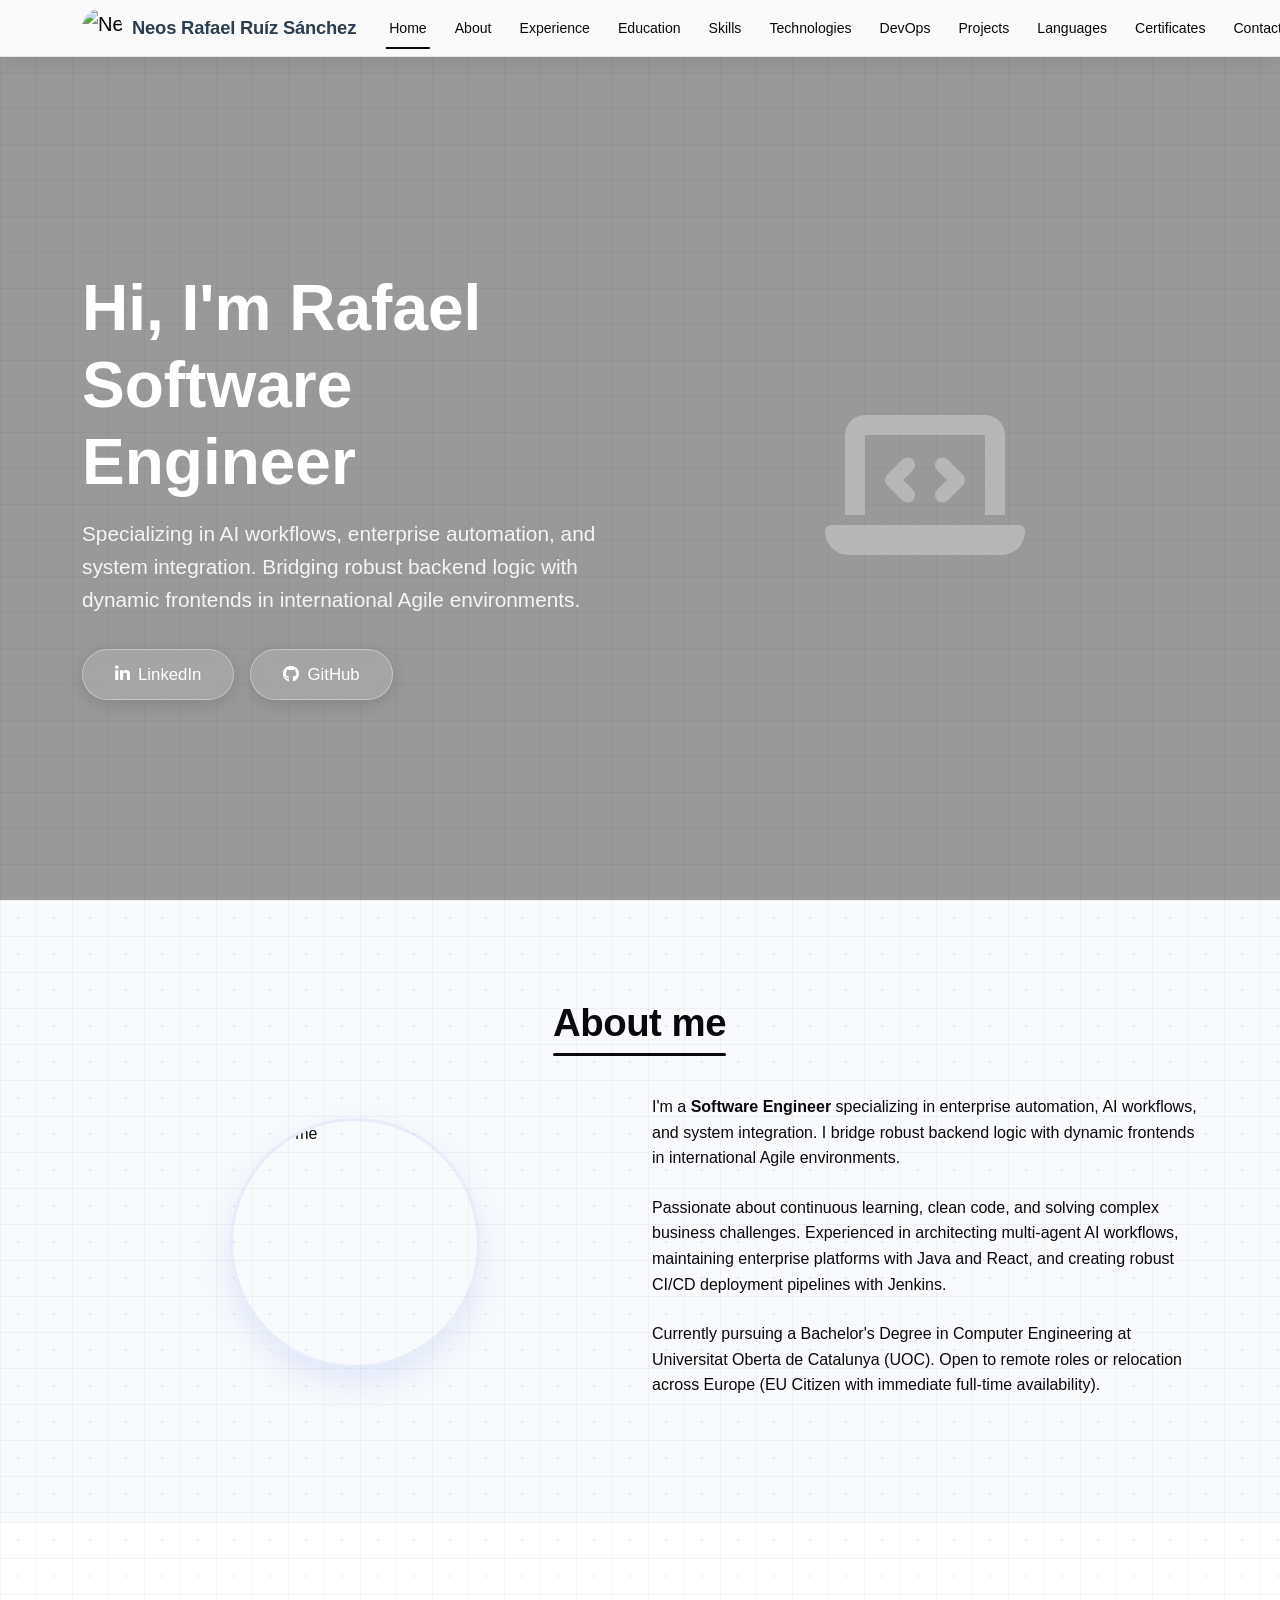
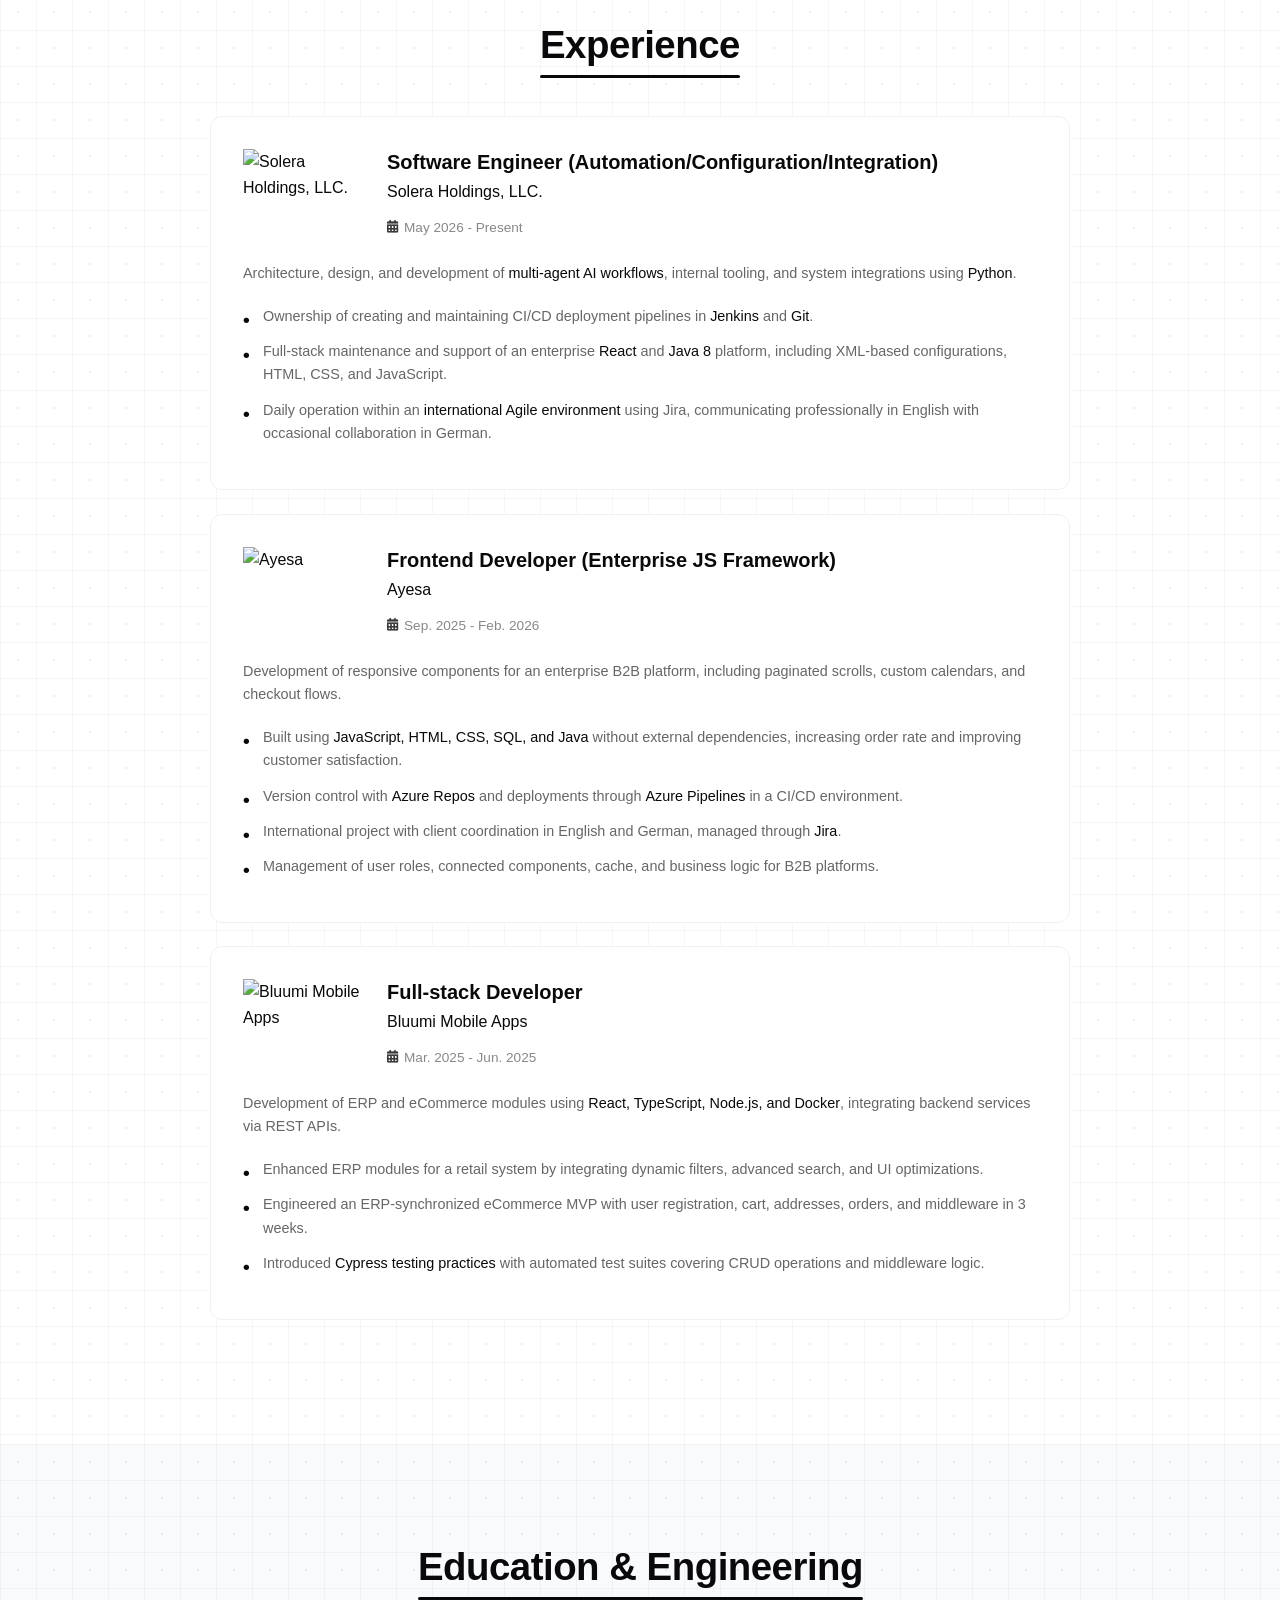
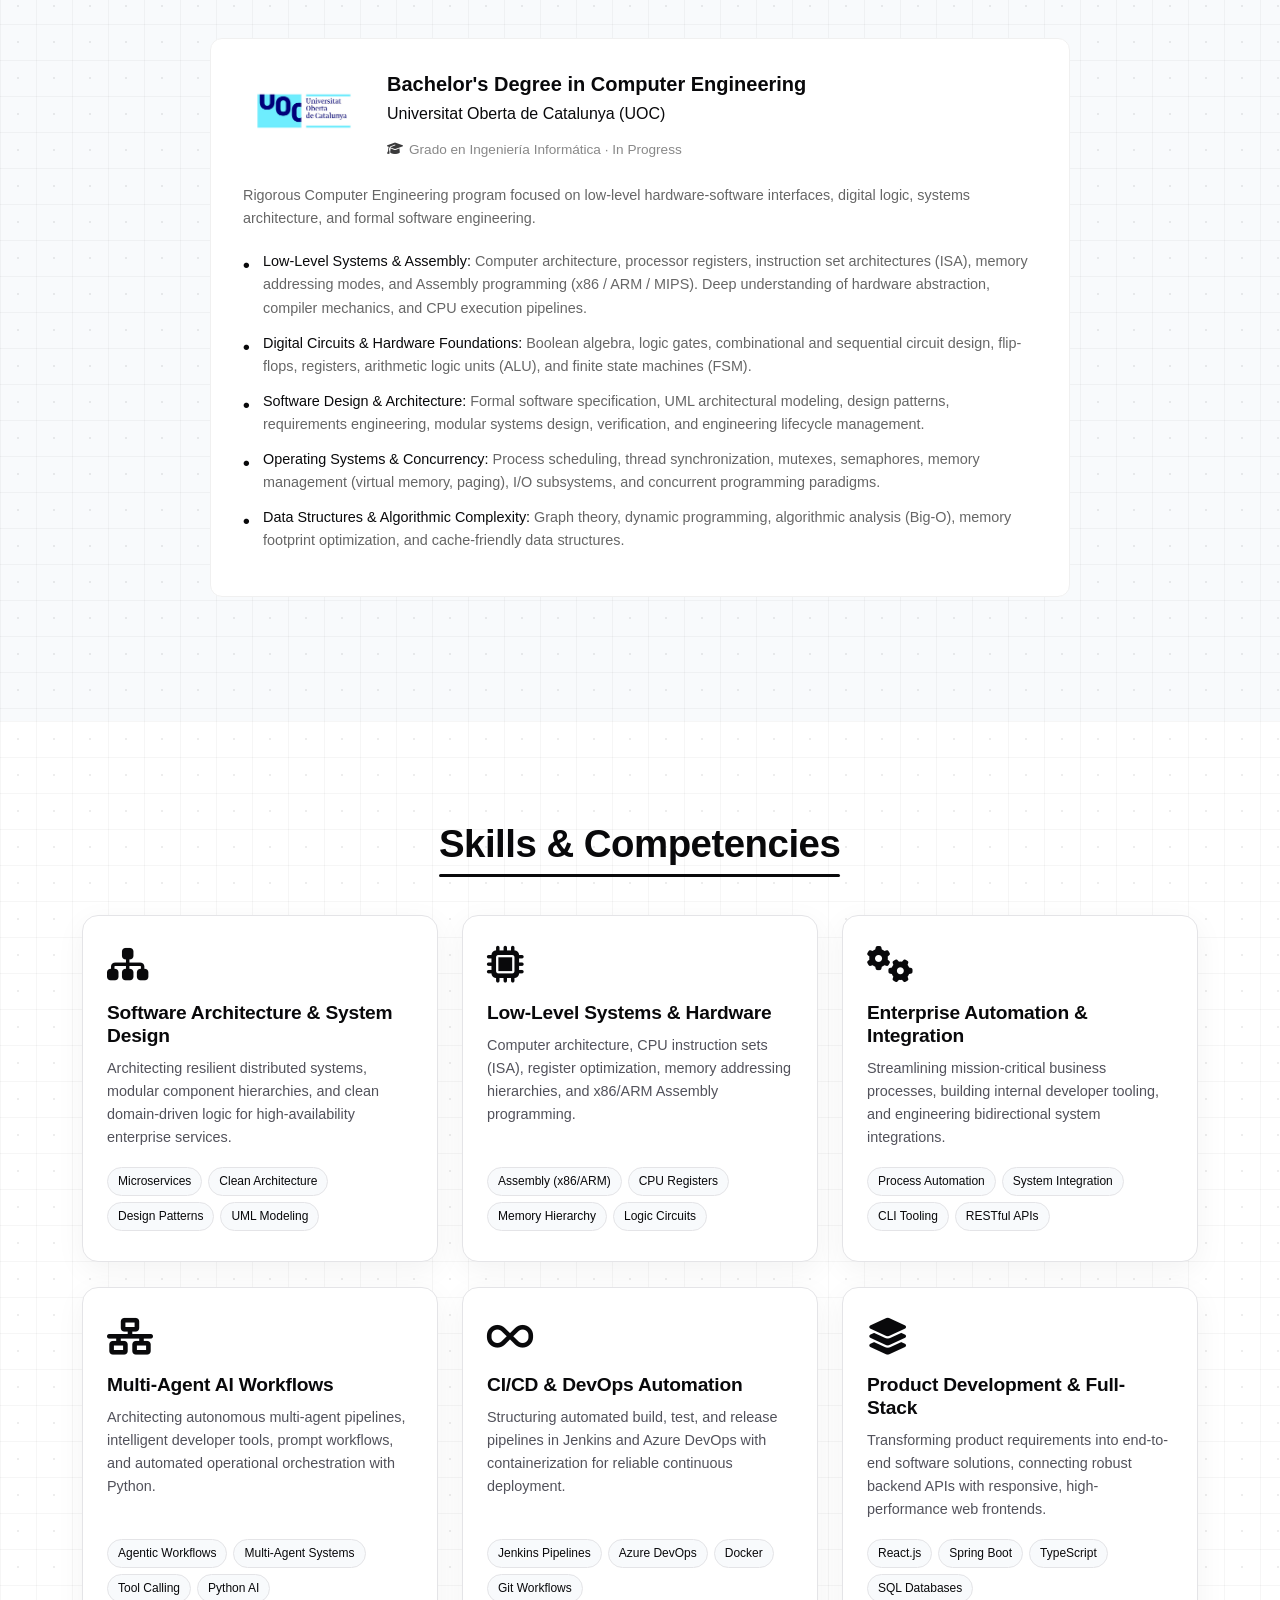
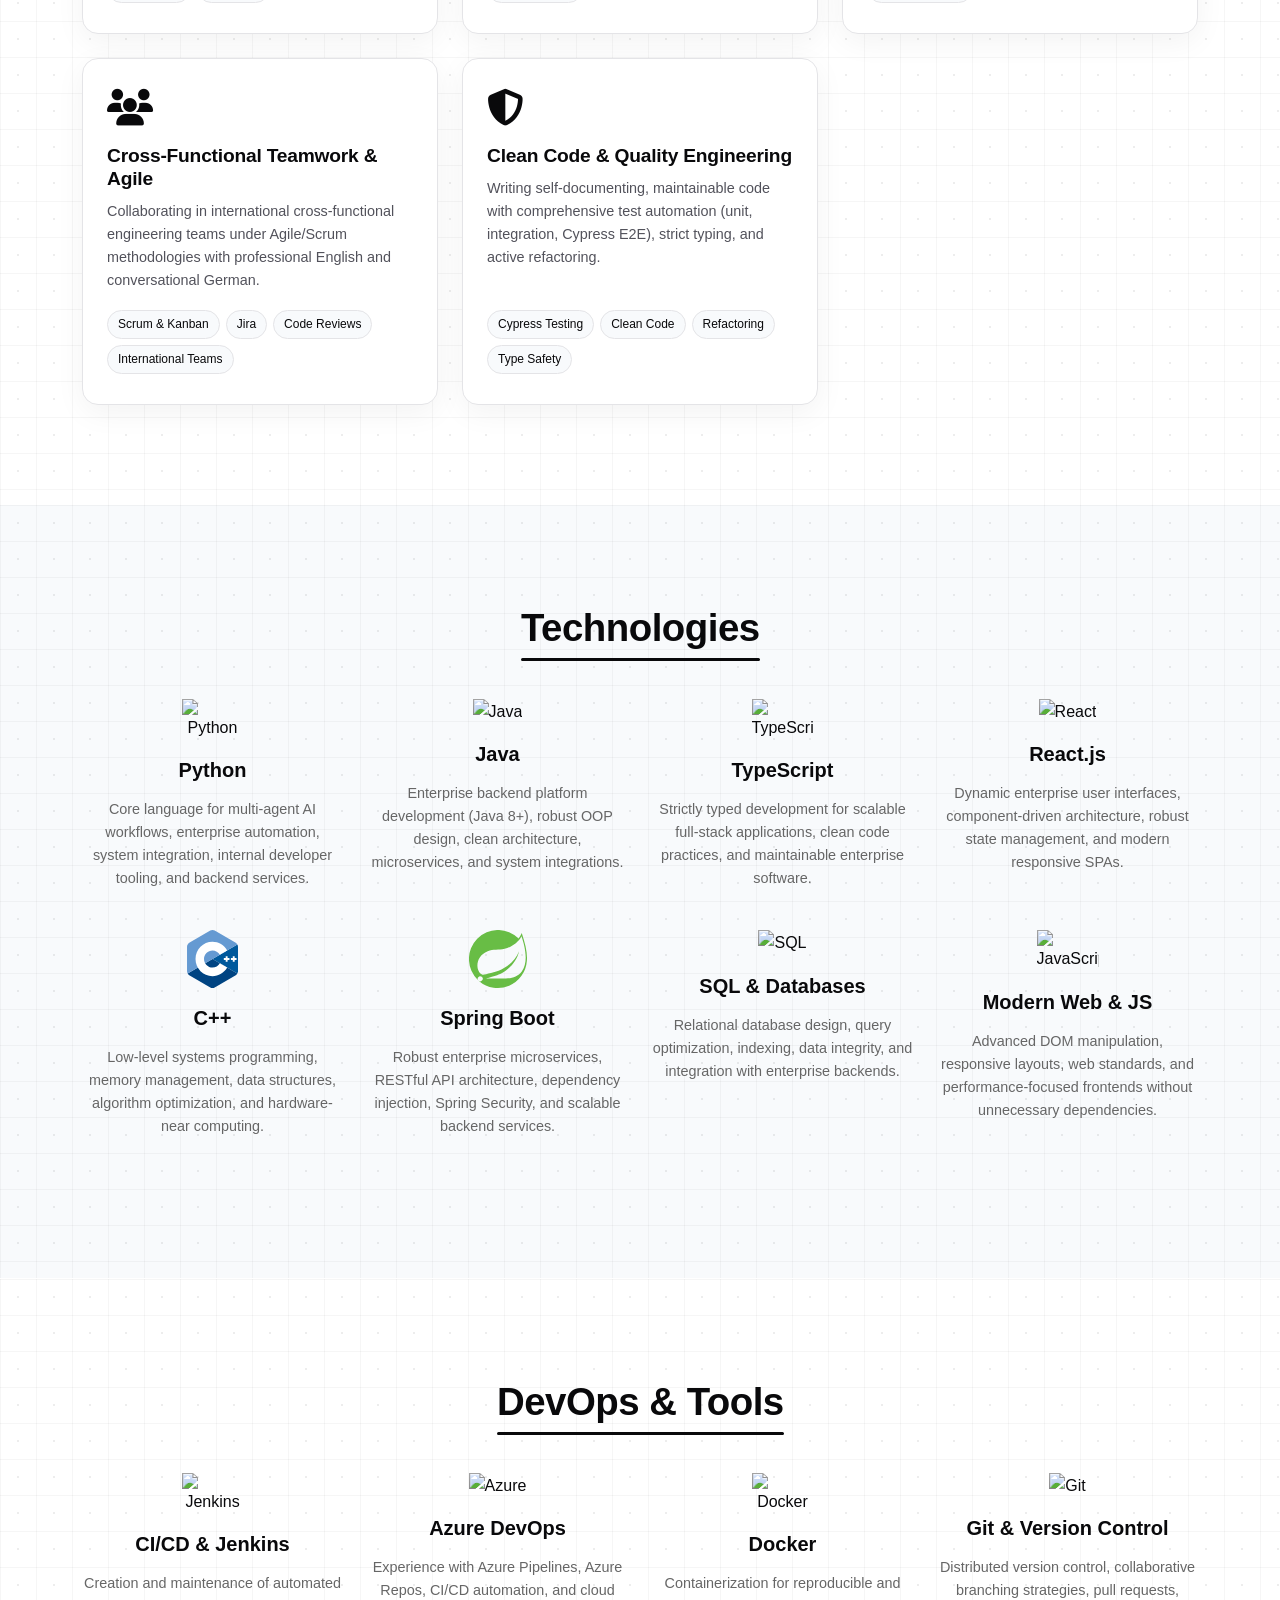
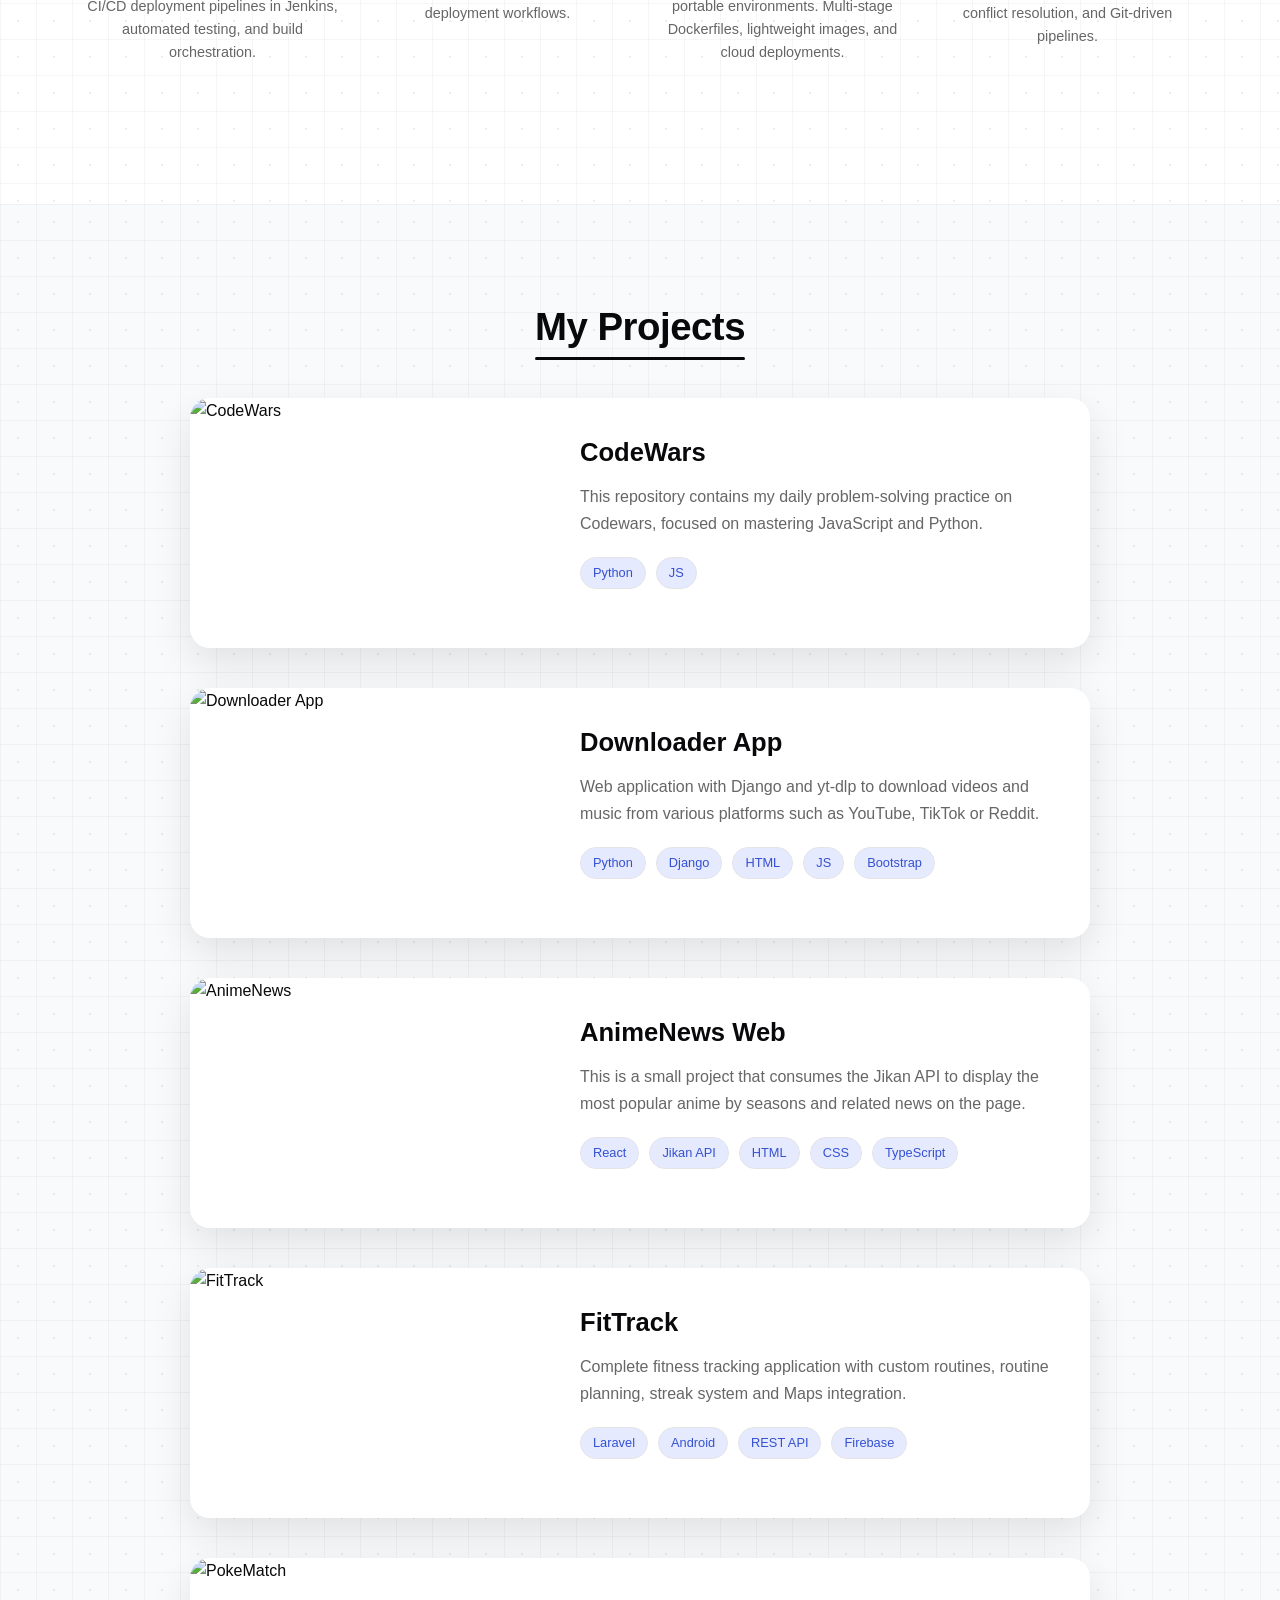
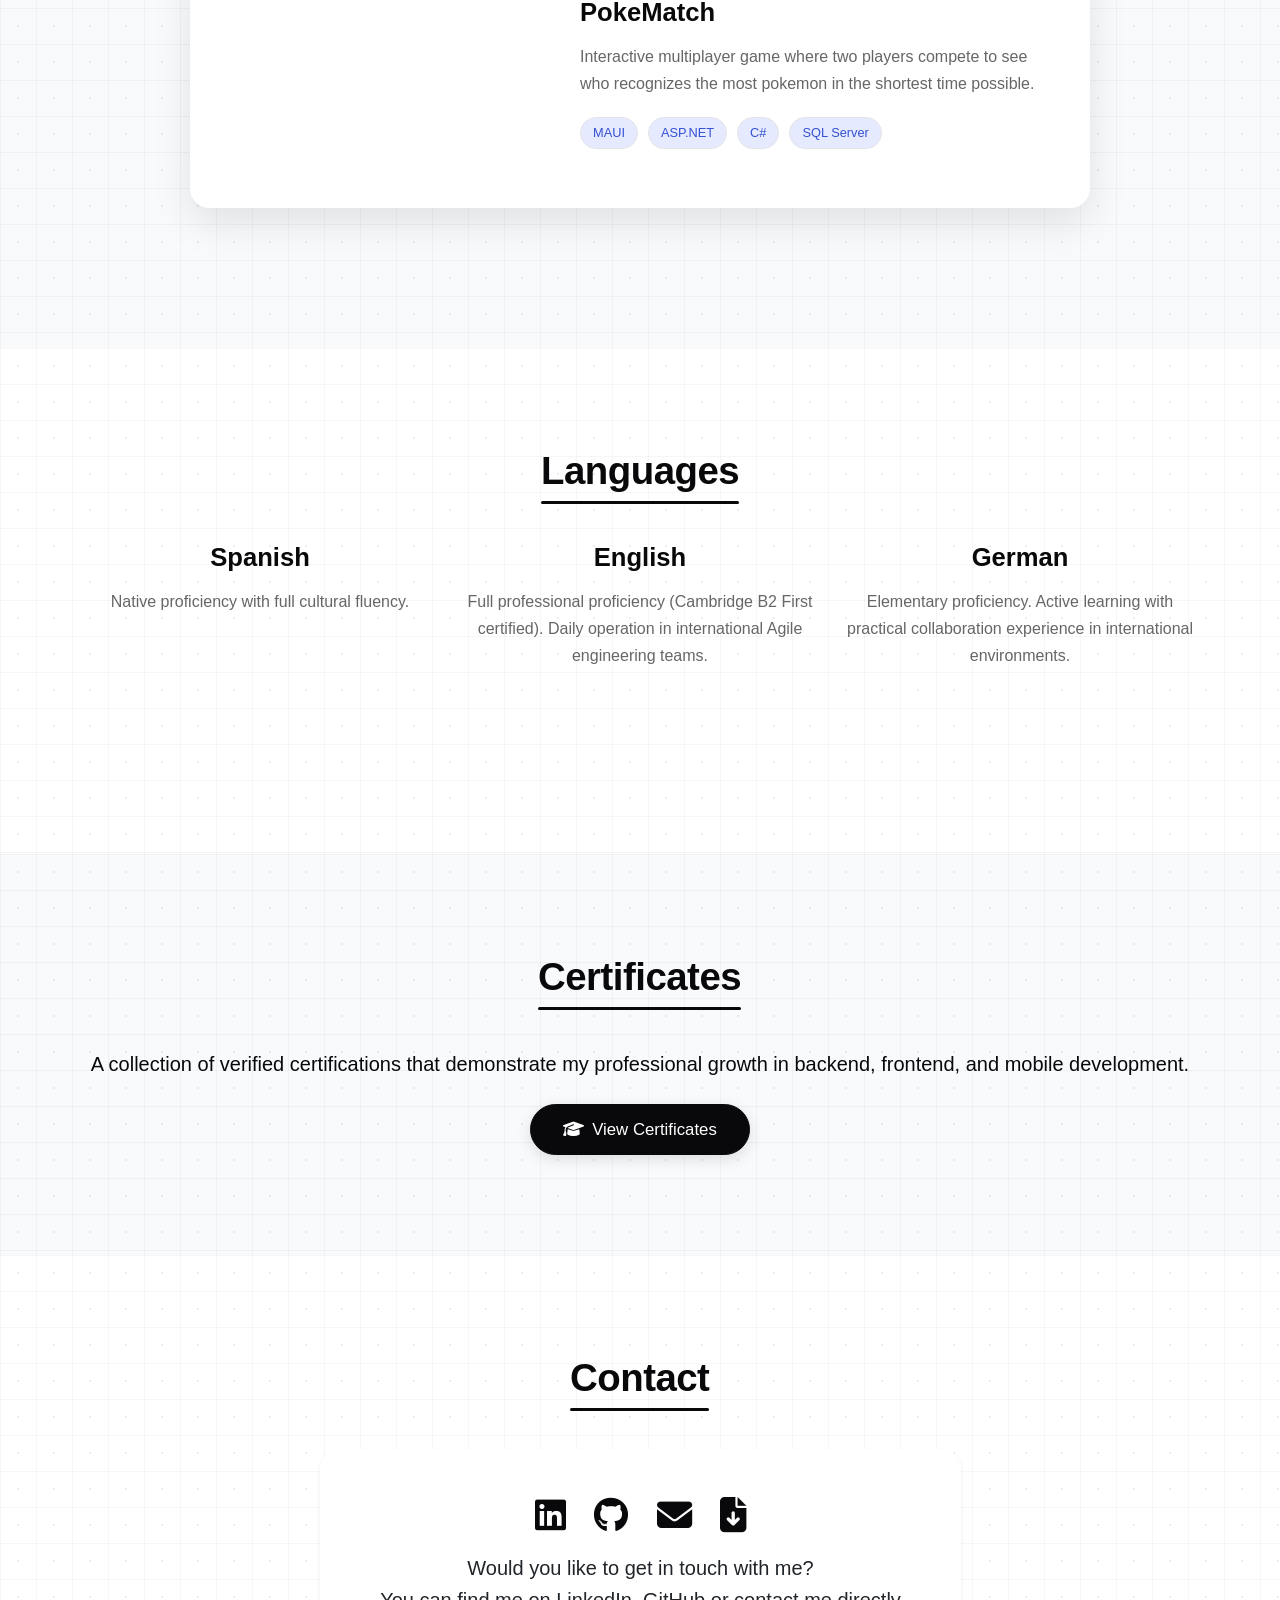
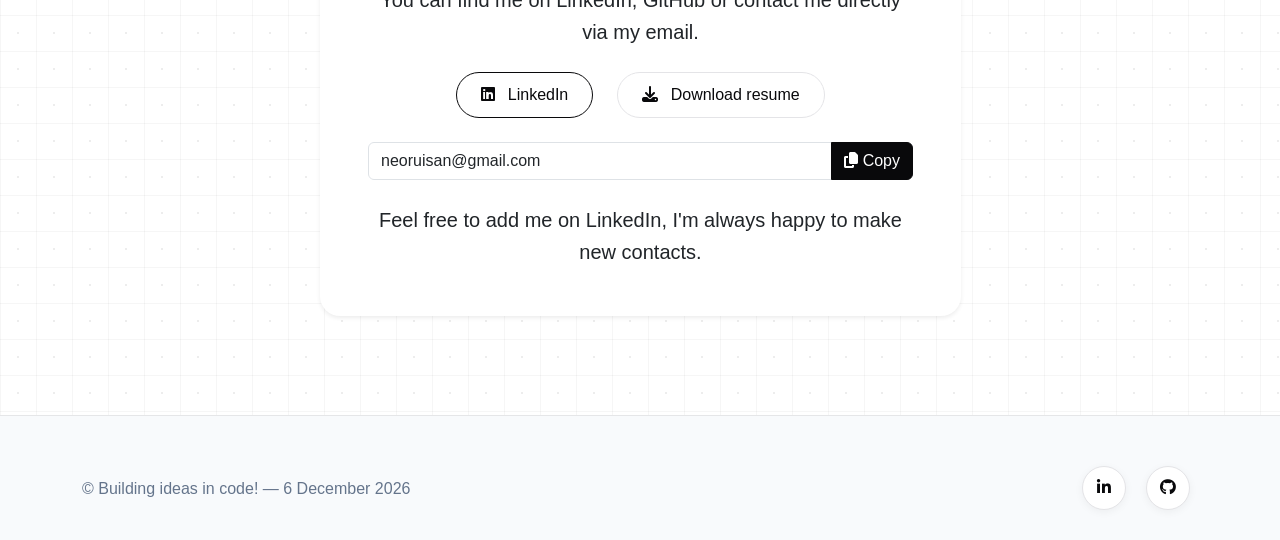
==== commit eeecccba: "Enforce black and white LinkedIn buttons in dark mode and add cache buster v3" ====
--- a/index.html
+++ b/index.html
@@ -82,7 +82,7 @@
       rel="stylesheet"
       href="https://cdnjs.cloudflare.com/ajax/libs/flag-icons/7.2.3/css/flag-icons.min.css"
     />
-    <link rel="stylesheet" href="style.css" />
+    <link rel="stylesheet" href="style.css?v=3" />
 
     <!-- Loading Screen style embeded because of time response -->
     <style>
--- a/style.css
+++ b/style.css
@@ -19,7 +19,6 @@
   --pattern-grid: rgba(0, 0, 0, 0.035);
   --pattern-dot: rgba(0, 0, 0, 0.07);
   --title-underline: #09090b;
-  --linkedin-blue: #0077b5;
 }
 
 * {
@@ -1012,7 +1011,7 @@
 
 .social-icon.linkedin,
 .linkedin {
-  color: #0077b5;
+  color: var(--dark-color);
 }
 
 .social-icon.github,
@@ -1031,20 +1030,31 @@
 }
 
 .btn-outline-primary {
-  border-color: #0077b5 !important;
-  color: #0077b5 !important;
+  border-color: var(--dark-color) !important;
+  color: var(--dark-color) !important;
+  background: transparent !important;
   border-radius: 30px;
   padding: 10px 24px;
   font-weight: 500;
   transition: all 0.3s cubic-bezier(0.16, 1, 0.3, 1);
 }
 
-.btn-outline-primary:hover {
-  background: #0077b5 !important;
-  border-color: #0077b5 !important;
-  color: #ffffff !important;
+.btn-outline-primary:hover,
+.btn-outline-primary:focus {
+  background: var(--dark-color) !important;
+  border-color: var(--dark-color) !important;
+  color: var(--white) !important;
   transform: translateY(-2px);
-  box-shadow: 0 6px 18px rgba(0, 119, 181, 0.25);
+  box-shadow: 0 6px 18px rgba(0, 0, 0, 0.15);
+}
+
+.btn-outline-primary i {
+  color: inherit !important;
+}
+
+.btn-outline-primary:hover i,
+.btn-outline-primary:focus i {
+  color: var(--white) !important;
 }
 
 .btn-outline-secondary {
@@ -1350,9 +1360,9 @@
 .btn-hero.btn-linkedin,
 .btn-hero.btn-outline-primary,
 a[href*="linkedin"].btn-hero {
-  background: transparent !important;
-  border: 1px solid #0077b5 !important;
-  color: #0077b5 !important;
+  background: rgba(255, 255, 255, 0.12) !important;
+  border: 1px solid rgba(255, 255, 255, 0.35) !important;
+  color: #ffffff !important;
   backdrop-filter: blur(8px);
   -webkit-backdrop-filter: blur(8px);
   transition: all 0.3s cubic-bezier(0.16, 1, 0.3, 1);
@@ -1364,11 +1374,11 @@
 .btn-hero.btn-outline-primary:focus,
 a[href*="linkedin"].btn-hero:hover,
 a[href*="linkedin"].btn-hero:focus {
-  background: #0077b5 !important;
-  border-color: #0077b5 !important;
-  color: #ffffff !important;
+  background: #ffffff !important;
+  border-color: #ffffff !important;
+  color: #000000 !important;
   transform: translateY(-2px);
-  box-shadow: 0 8px 24px rgba(0, 119, 181, 0.35);
+  box-shadow: 0 8px 24px rgba(255, 255, 255, 0.25);
 }
 
 .btn-hero.btn-linkedin i,
@@ -1381,7 +1391,7 @@
 .btn-hero.btn-linkedin:hover i,
 .btn-hero.btn-outline-primary:hover i,
 a[href*="linkedin"].btn-hero:hover i {
-  color: #ffffff !important;
+  color: #000000 !important;
 }
 
 .btn-hero.btn-github {
@@ -1830,8 +1840,8 @@
   .btn-hero.btn-outline-primary,
   a[href*="linkedin"].btn-hero {
     background: transparent !important;
-    border: 1px solid #0077b5 !important;
-    color: #0077b5 !important;
+    border: 1px solid rgba(255, 255, 255, 0.4) !important;
+    color: #ffffff !important;
     box-shadow: none !important;
   }
 
@@ -1841,10 +1851,22 @@
   .btn-hero.btn-outline-primary:focus,
   a[href*="linkedin"].btn-hero:hover,
   a[href*="linkedin"].btn-hero:focus {
-    background: #0077b5 !important;
-    border-color: #0077b5 !important;
+    background: #ffffff !important;
+    border-color: #ffffff !important;
+    color: #000000 !important;
+    box-shadow: 0 8px 24px rgba(255, 255, 255, 0.25) !important;
+  }
+
+  .btn-hero.btn-linkedin i,
+  .btn-hero.btn-outline-primary i,
+  a[href*="linkedin"].btn-hero i {
     color: #ffffff !important;
-    box-shadow: 0 8px 24px rgba(0, 119, 181, 0.4) !important;
+  }
+
+  .btn-hero.btn-linkedin:hover i,
+  .btn-hero.btn-outline-primary:hover i,
+  a[href*="linkedin"].btn-hero:hover i {
+    color: #000000 !important;
   }
 
   .btn-hero.btn-github {
@@ -1858,13 +1880,37 @@
     color: #000000 !important;
   }
 
-  .btn-outline-primary {
-    border-color: #0077b5 !important;
-    color: #0077b5 !important;
-  }
-
-  .btn-outline-primary:hover {
-    background: #0077b5 !important;
+  .btn-outline-primary,
+  a[href*="linkedin"].btn-outline-primary {
+    border-color: #ffffff !important;
+    color: #ffffff !important;
+    background: transparent !important;
+  }
+
+  .btn-outline-primary:hover,
+  .btn-outline-primary:focus,
+  a[href*="linkedin"].btn-outline-primary:hover,
+  a[href*="linkedin"].btn-outline-primary:focus {
+    background: #ffffff !important;
+    border-color: #ffffff !important;
+    color: #000000 !important;
+    box-shadow: 0 6px 18px rgba(255, 255, 255, 0.2) !important;
+  }
+
+  .btn-outline-primary i,
+  a[href*="linkedin"].btn-outline-primary i {
+    color: #ffffff !important;
+  }
+
+  .btn-outline-primary:hover i,
+  .btn-outline-primary:focus i,
+  a[href*="linkedin"].btn-outline-primary:hover i,
+  a[href*="linkedin"].btn-outline-primary:focus i {
+    color: #000000 !important;
+  }
+
+  .social-icon.linkedin,
+  .linkedin {
     color: #ffffff !important;
   }
 
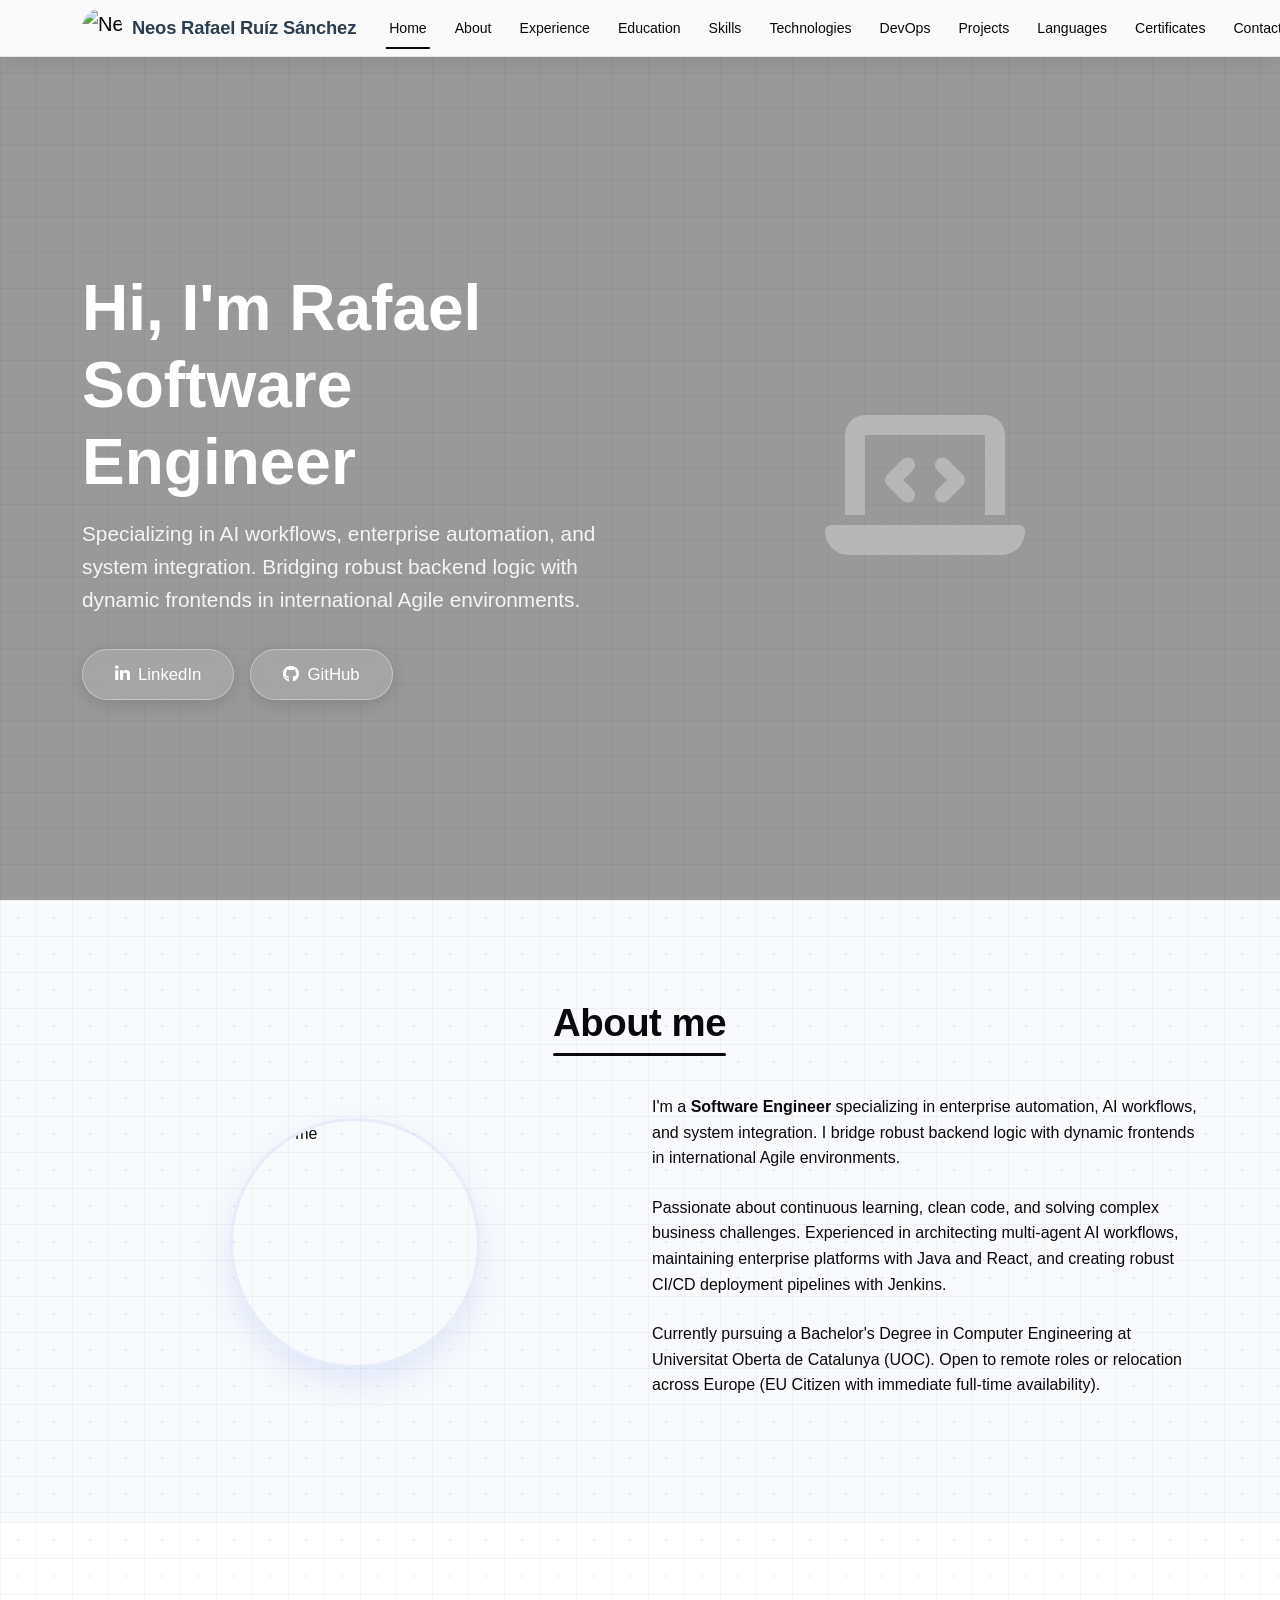
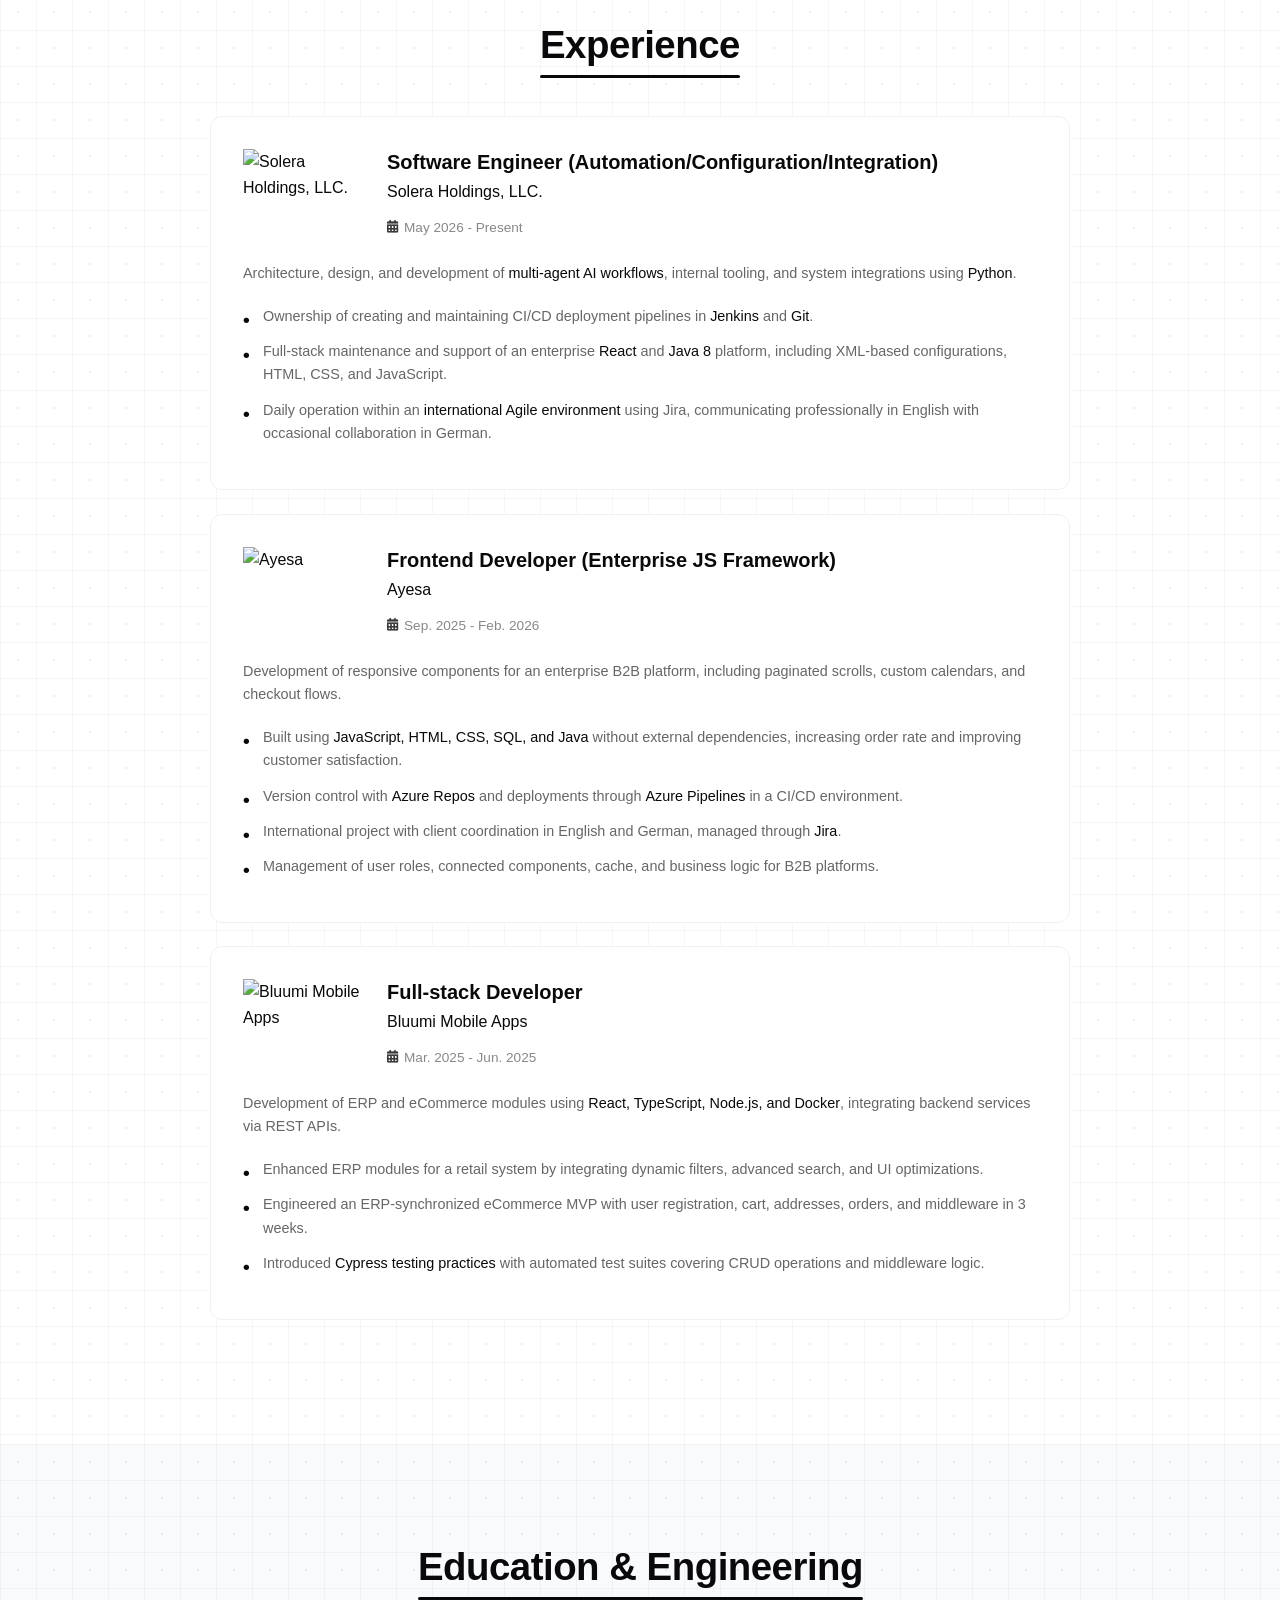
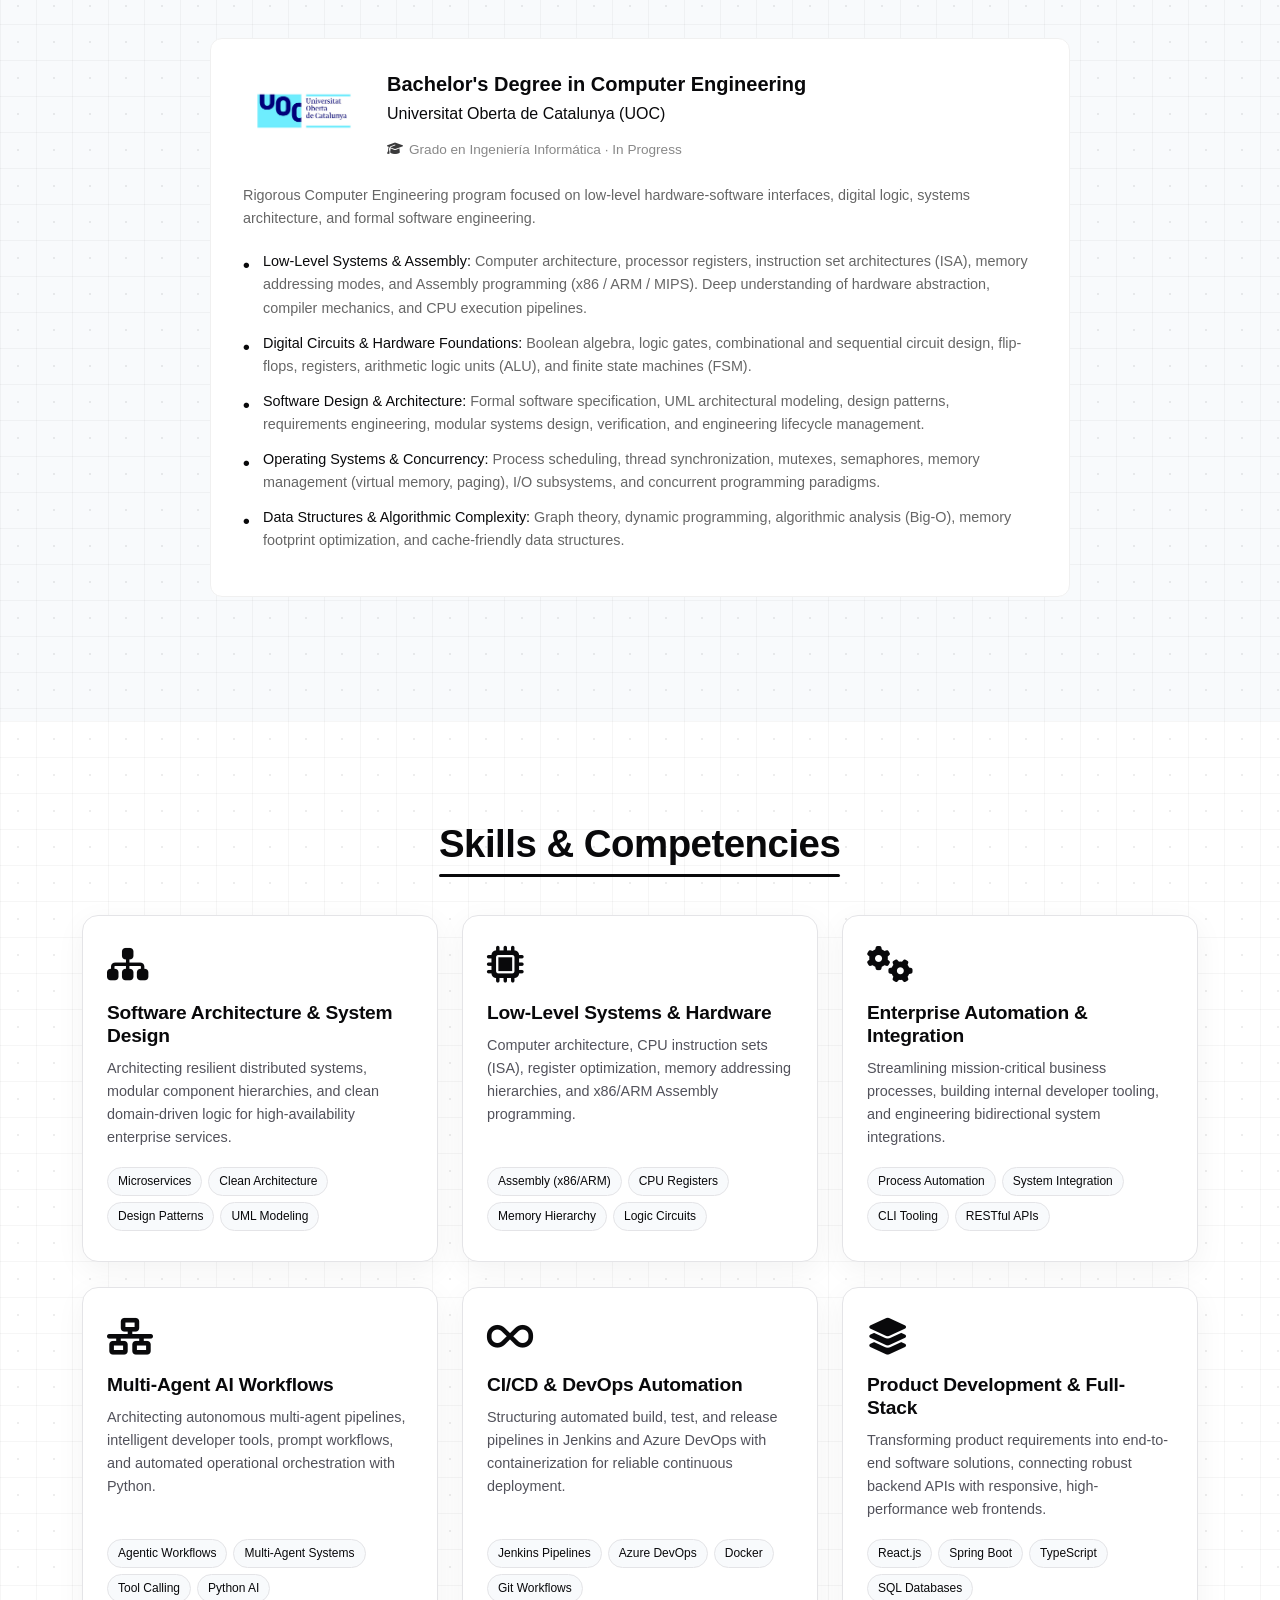
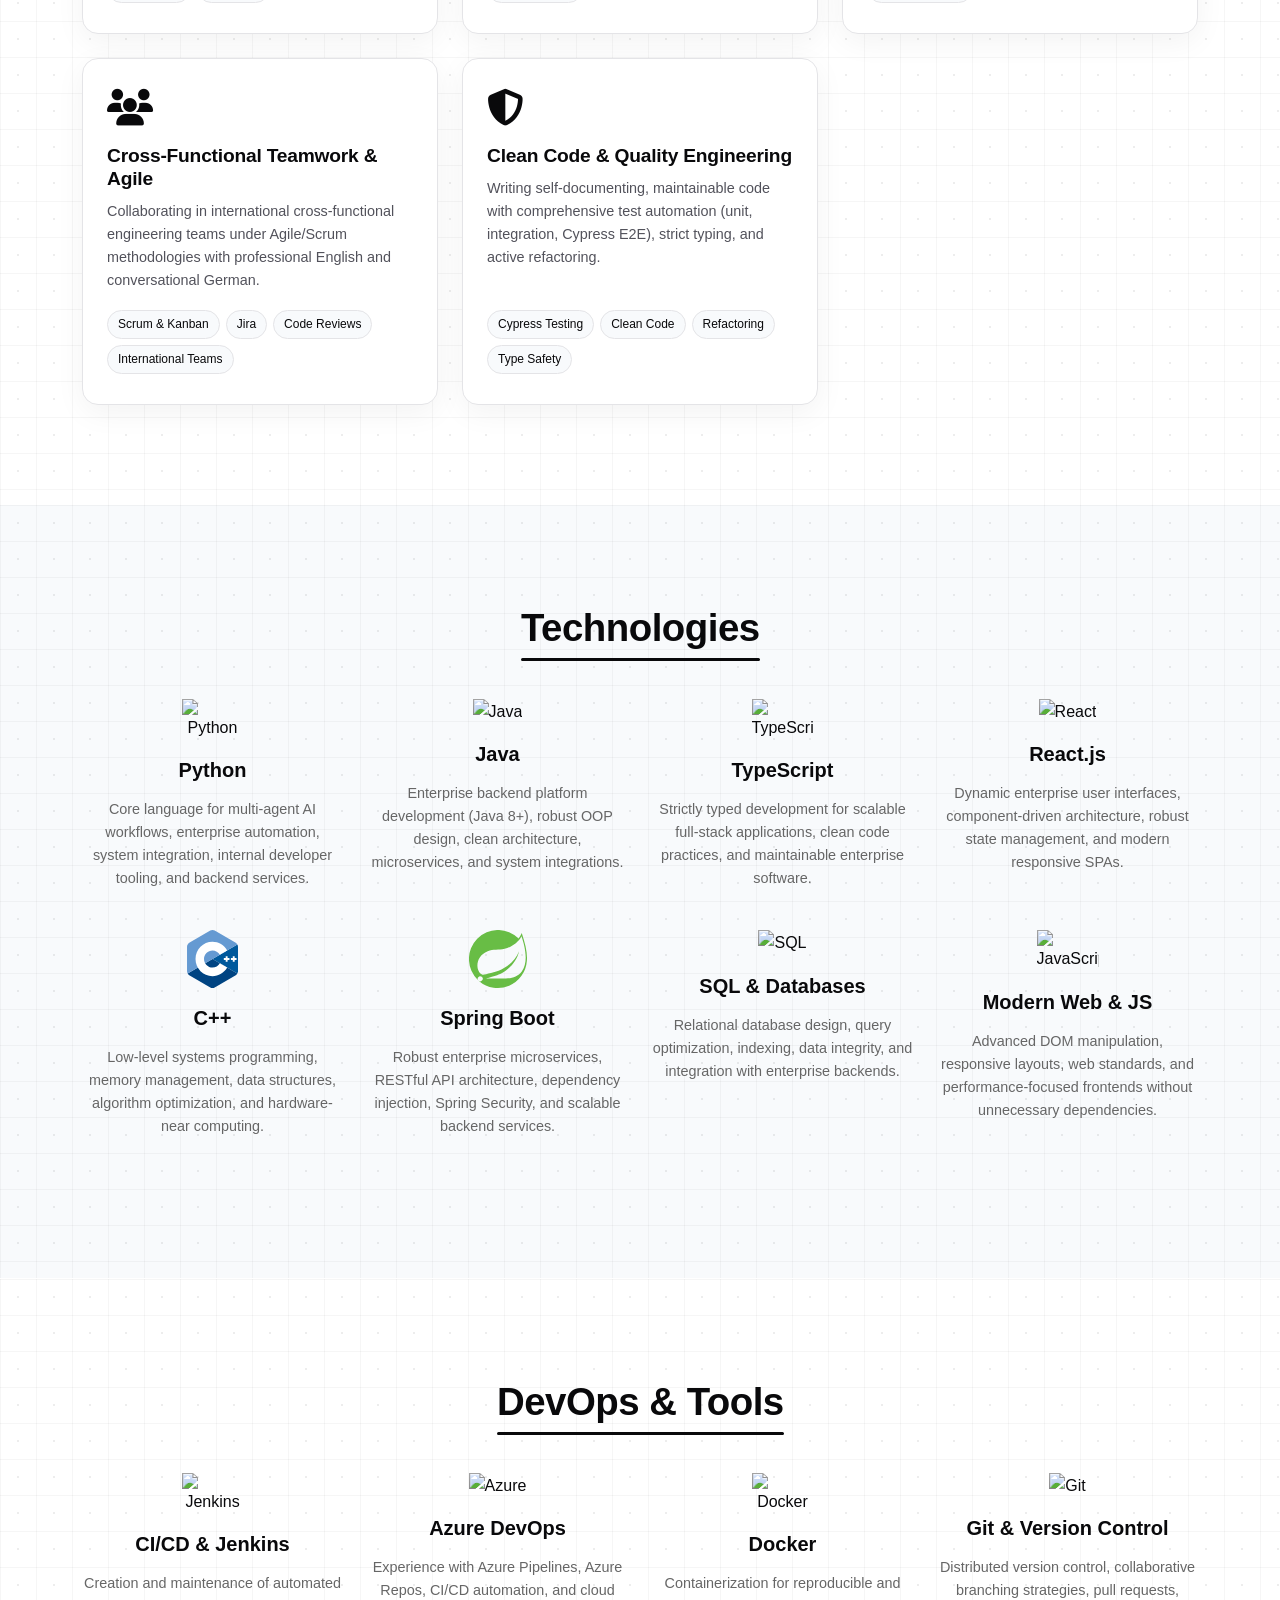
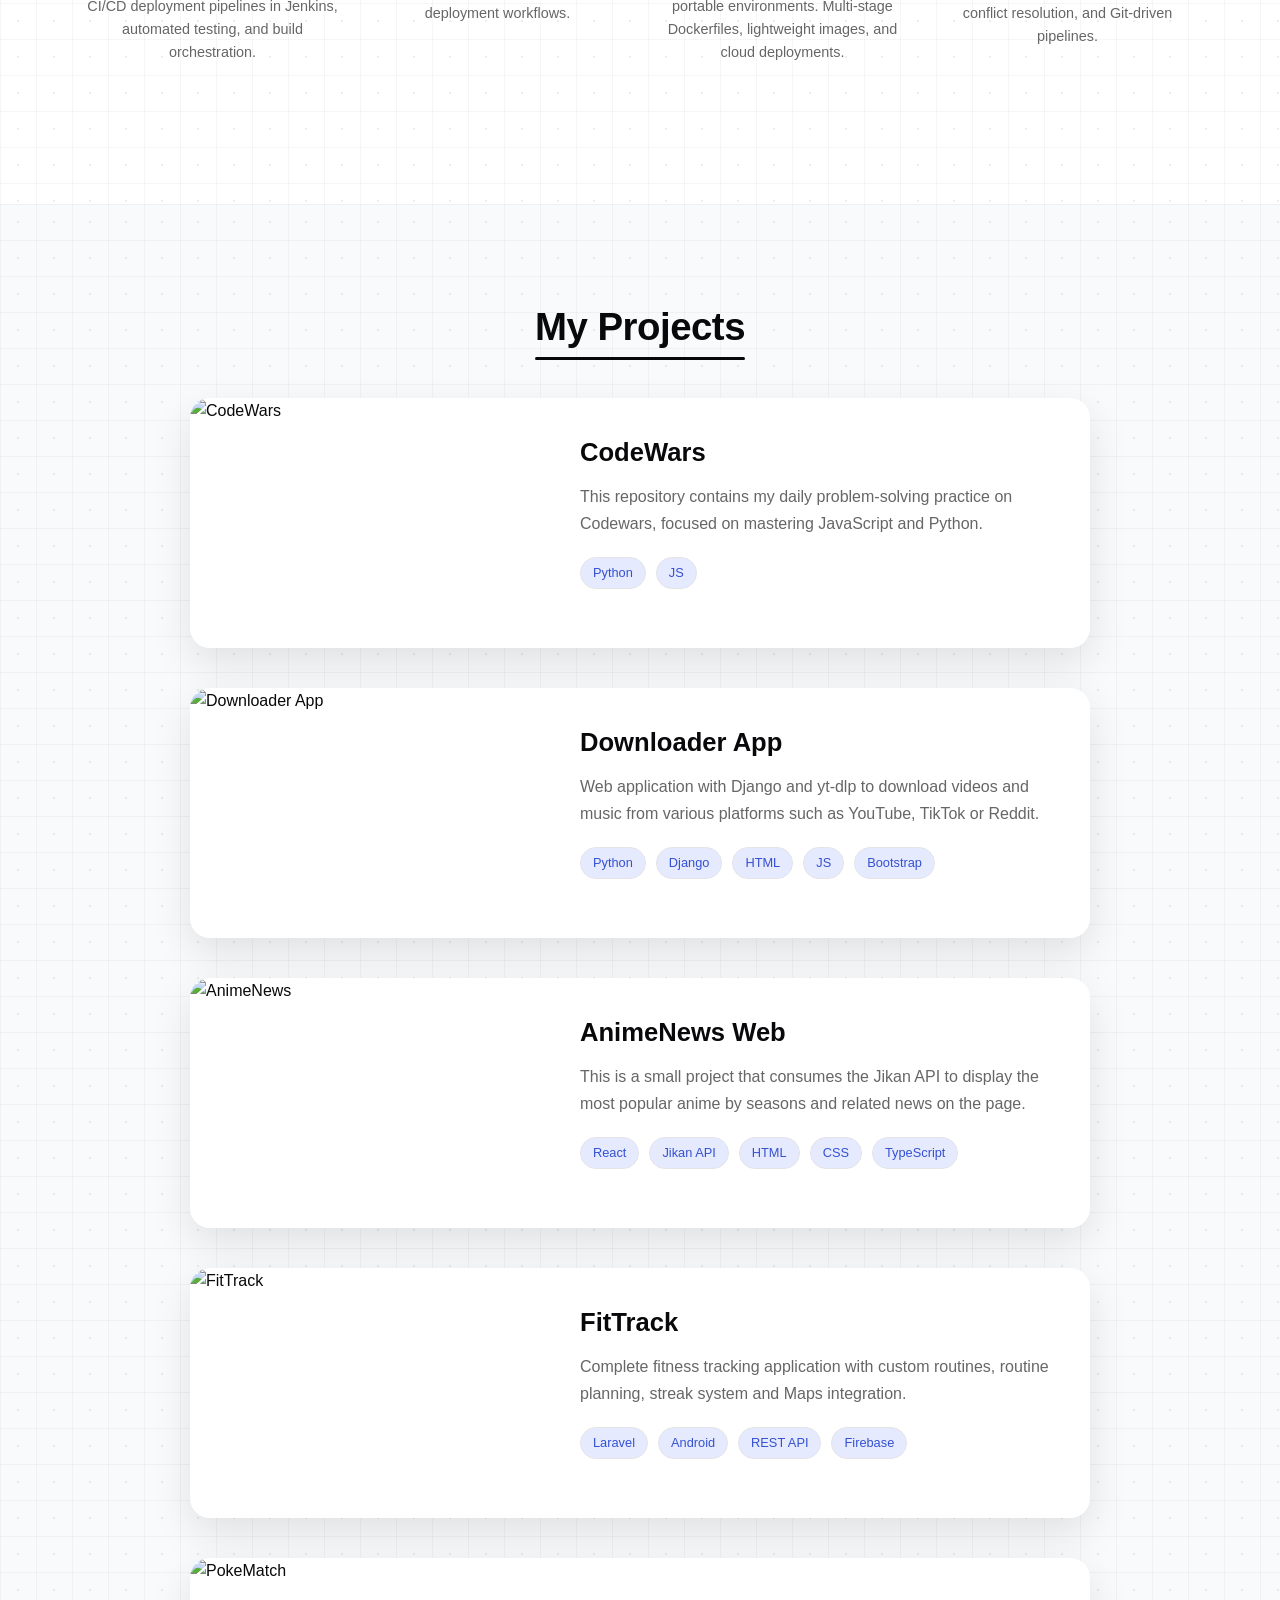
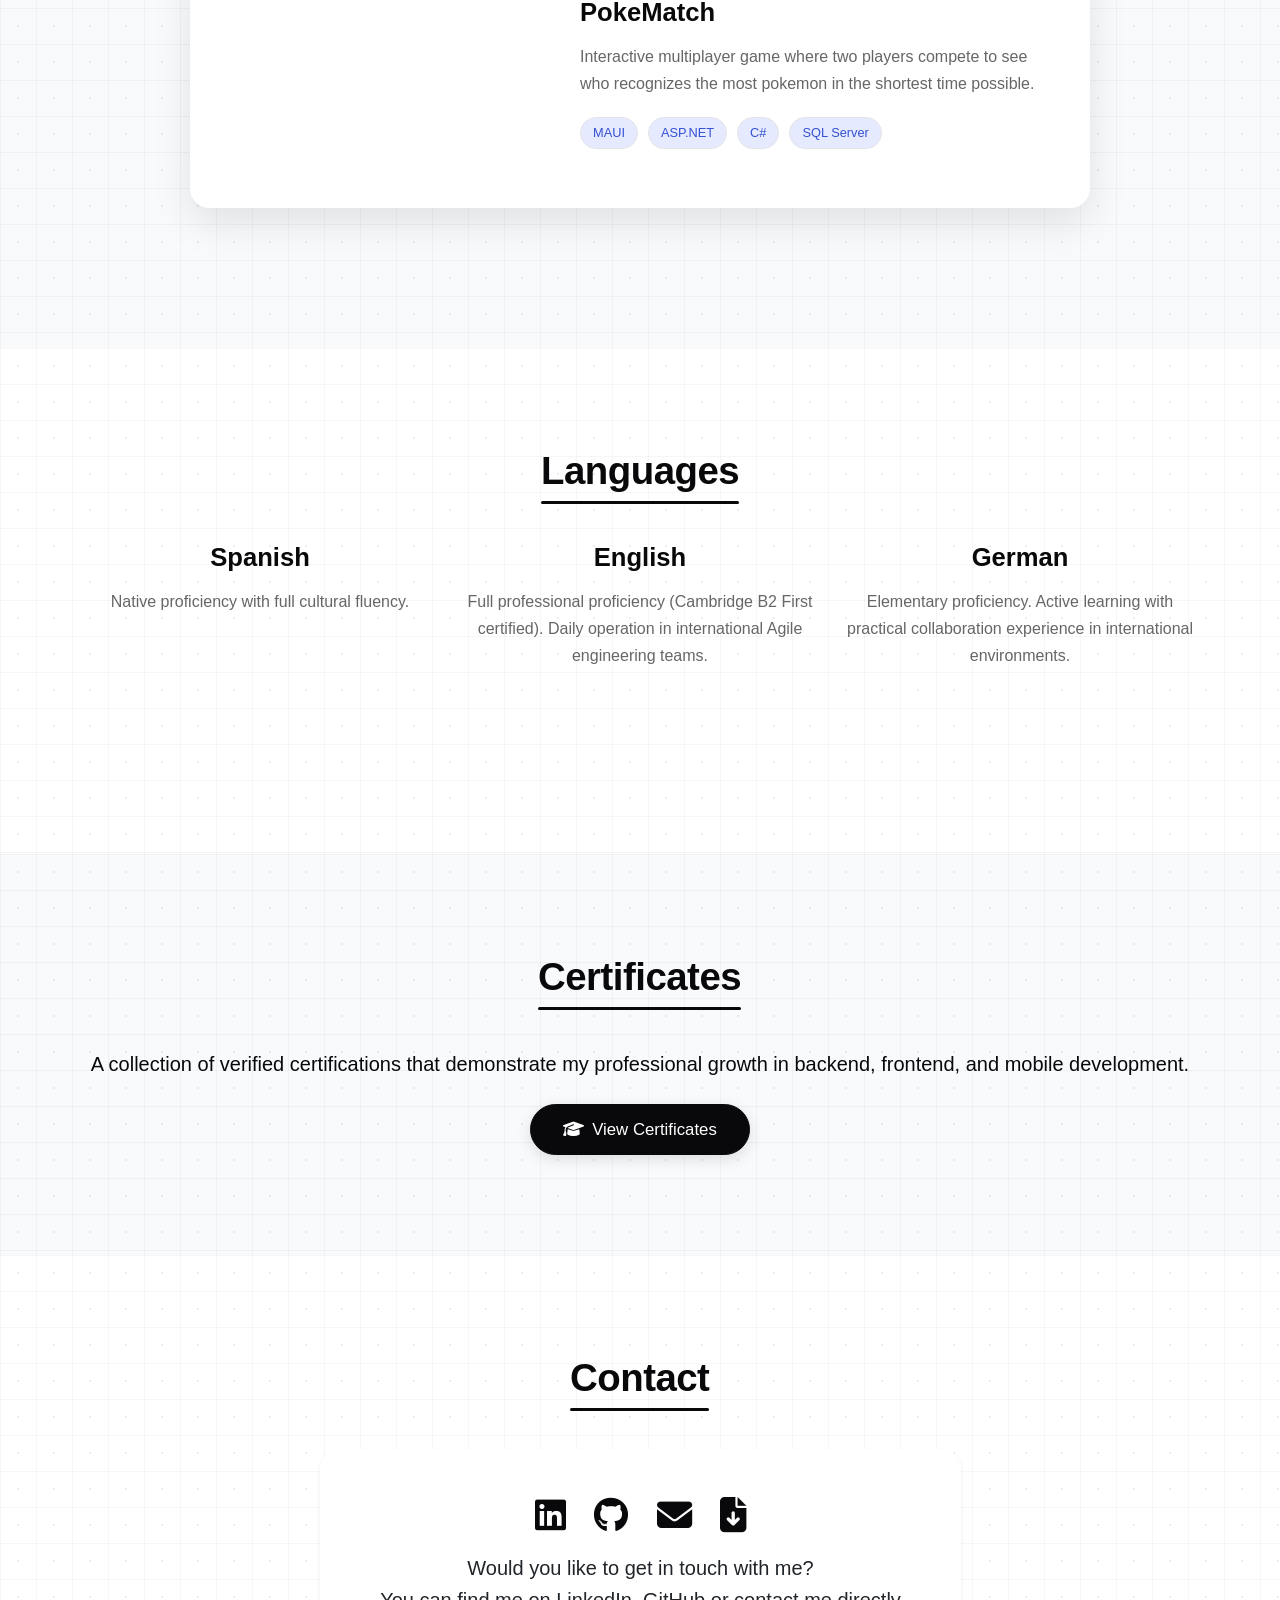
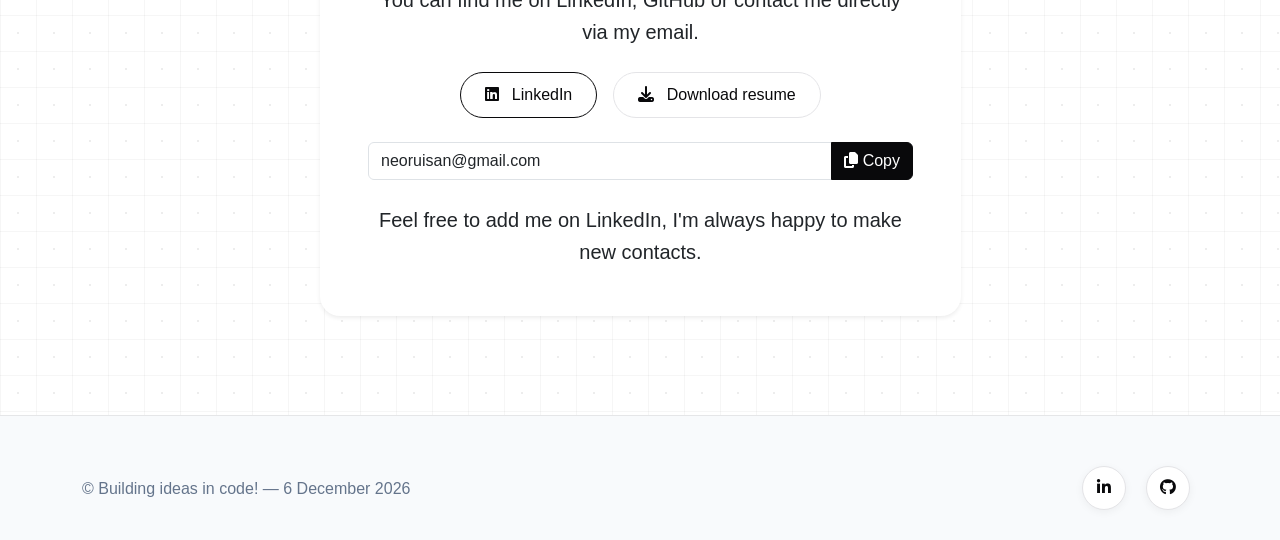
==== commit 605ca60f: "Fix dark mode portfolio overlay fade, mobile hero image overlap, and contact buttons spacing" ====
--- a/index.html
+++ b/index.html
@@ -82,7 +82,7 @@
       rel="stylesheet"
       href="https://cdnjs.cloudflare.com/ajax/libs/flag-icons/7.2.3/css/flag-icons.min.css"
     />
-    <link rel="stylesheet" href="style.css?v=3" />
+    <link rel="stylesheet" href="style.css?v=4" />
 
     <!-- Loading Screen style embeded because of time response -->
     <style>
@@ -1026,7 +1026,7 @@
                   my email.
                 </p>
               </div>
-              <div class="row justify-content-center mb-4">
+              <div class="row justify-content-center g-3 mb-4">
                 <div class="col-auto">
                   <a
                     href="https://www.linkedin.com/in/neos-rafael-ru%C3%ADz-s%C3%A1nchez-542453314/"
--- a/style.css
+++ b/style.css
@@ -858,37 +858,53 @@
   left: 0;
   width: 100%;
   height: 100%;
-  background: var(--gradient);
+  background: rgba(9, 9, 11, 0.65);
+  backdrop-filter: blur(2px);
+  -webkit-backdrop-filter: blur(2px);
   display: flex;
   align-items: center;
   justify-content: center;
   opacity: 0;
-  transition: opacity 0.4s ease;
+  transition: opacity 0.35s ease;
 }
 
 .portfolio-item:hover .portfolio-overlay {
-  opacity: 0.9;
+  opacity: 1;
 }
 
 .portfolio-link {
-  background: white;
-  color: var(--primary-color);
-  border: none;
-  padding: 12px 25px;
+  background: #ffffff;
+  color: #09090b !important;
+  border: 1px solid rgba(255, 255, 255, 0.4);
+  padding: 10px 22px;
   border-radius: 50px;
   font-weight: 600;
+  font-size: 0.95rem;
   text-decoration: none;
   display: inline-flex;
   align-items: center;
   gap: 8px;
-  transition: all 0.3s ease;
-  box-shadow: 0 5px 15px rgba(0, 0, 0, 0.1);
-}
-
-.portfolio-link:hover {
-  background: var(--dark-color);
-  color: white;
-  transform: translateY(-3px);
+  transition: all 0.25s ease;
+  box-shadow: 0 4px 15px rgba(0, 0, 0, 0.25);
+}
+
+.portfolio-link i {
+  color: #09090b !important;
+  transition: color 0.25s ease;
+}
+
+.portfolio-link:hover,
+.portfolio-link:focus {
+  background: #09090b !important;
+  color: #ffffff !important;
+  border-color: #ffffff !important;
+  transform: translateY(-2px);
+  box-shadow: 0 6px 20px rgba(0, 0, 0, 0.35);
+}
+
+.portfolio-link:hover i,
+.portfolio-link:focus i {
+  color: #ffffff !important;
 }
 
 .portfolio-content {
@@ -1288,10 +1304,17 @@
   .portfolio-img {
     height: 200px;
   }
-  .hero-image-container {
+  .hero {
+    min-height: auto;
+    padding-top: 110px;
+    padding-bottom: 70px;
+  }
+  .hero-image-container,
+  .hero-image {
     padding-right: 0;
     justify-content: center;
-    margin-top: 40px;
+    margin-top: 50px;
+    margin-bottom: 20px;
   }
 }
 
@@ -1315,14 +1338,35 @@
   .portfolio-title {
     font-size: 1.4rem;
   }
-  .hero-image i {
-    font-size: 8rem !important;
+  .hero-image {
+    margin-top: 45px;
+    margin-bottom: 15px;
+  }
+  .hero-image i,
+  .hero-image .icon-blur {
+    font-size: 6rem !important;
+  }
+  #contact .row.justify-content-center {
+    row-gap: 14px;
   }
 }
 
 @media (max-width: 576px) {
+  .hero {
+    padding-top: 100px;
+    padding-bottom: 60px;
+  }
   .hero .d-flex.gap-3 {
     flex-wrap: wrap;
+    gap: 12px !important;
+  }
+  .hero-image {
+    margin-top: 40px;
+    margin-bottom: 10px;
+  }
+  .hero-image i,
+  .hero-image .icon-blur {
+    font-size: 5rem !important;
   }
   .section-title {
     font-size: 1.8rem;
@@ -1330,6 +1374,14 @@
   .tech-badge {
     font-size: 0.75rem;
     padding: 4px 12px;
+  }
+  #contact .row.justify-content-center {
+    row-gap: 14px;
+  }
+  #contact .row.justify-content-center .col-auto {
+    width: auto;
+    display: flex;
+    justify-content: center;
   }
 }
 
@@ -1709,6 +1761,35 @@
     color: var(--text-muted);
   }
 
+  .portfolio-overlay {
+    background: rgba(0, 0, 0, 0.65) !important;
+    backdrop-filter: blur(2px);
+    -webkit-backdrop-filter: blur(2px);
+  }
+
+  .portfolio-link {
+    background: #ffffff !important;
+    color: #000000 !important;
+    border: 1px solid #ffffff !important;
+    box-shadow: 0 4px 20px rgba(0, 0, 0, 0.6) !important;
+  }
+
+  .portfolio-link i {
+    color: #000000 !important;
+  }
+
+  .portfolio-link:hover,
+  .portfolio-link:focus {
+    background: #000000 !important;
+    color: #ffffff !important;
+    border-color: #ffffff !important;
+  }
+
+  .portfolio-link:hover i,
+  .portfolio-link:focus i {
+    color: #ffffff !important;
+  }
+
   .tech-badge {
     background: rgba(255, 255, 255, 0.08) !important;
     color: #e5e5e5 !important;
